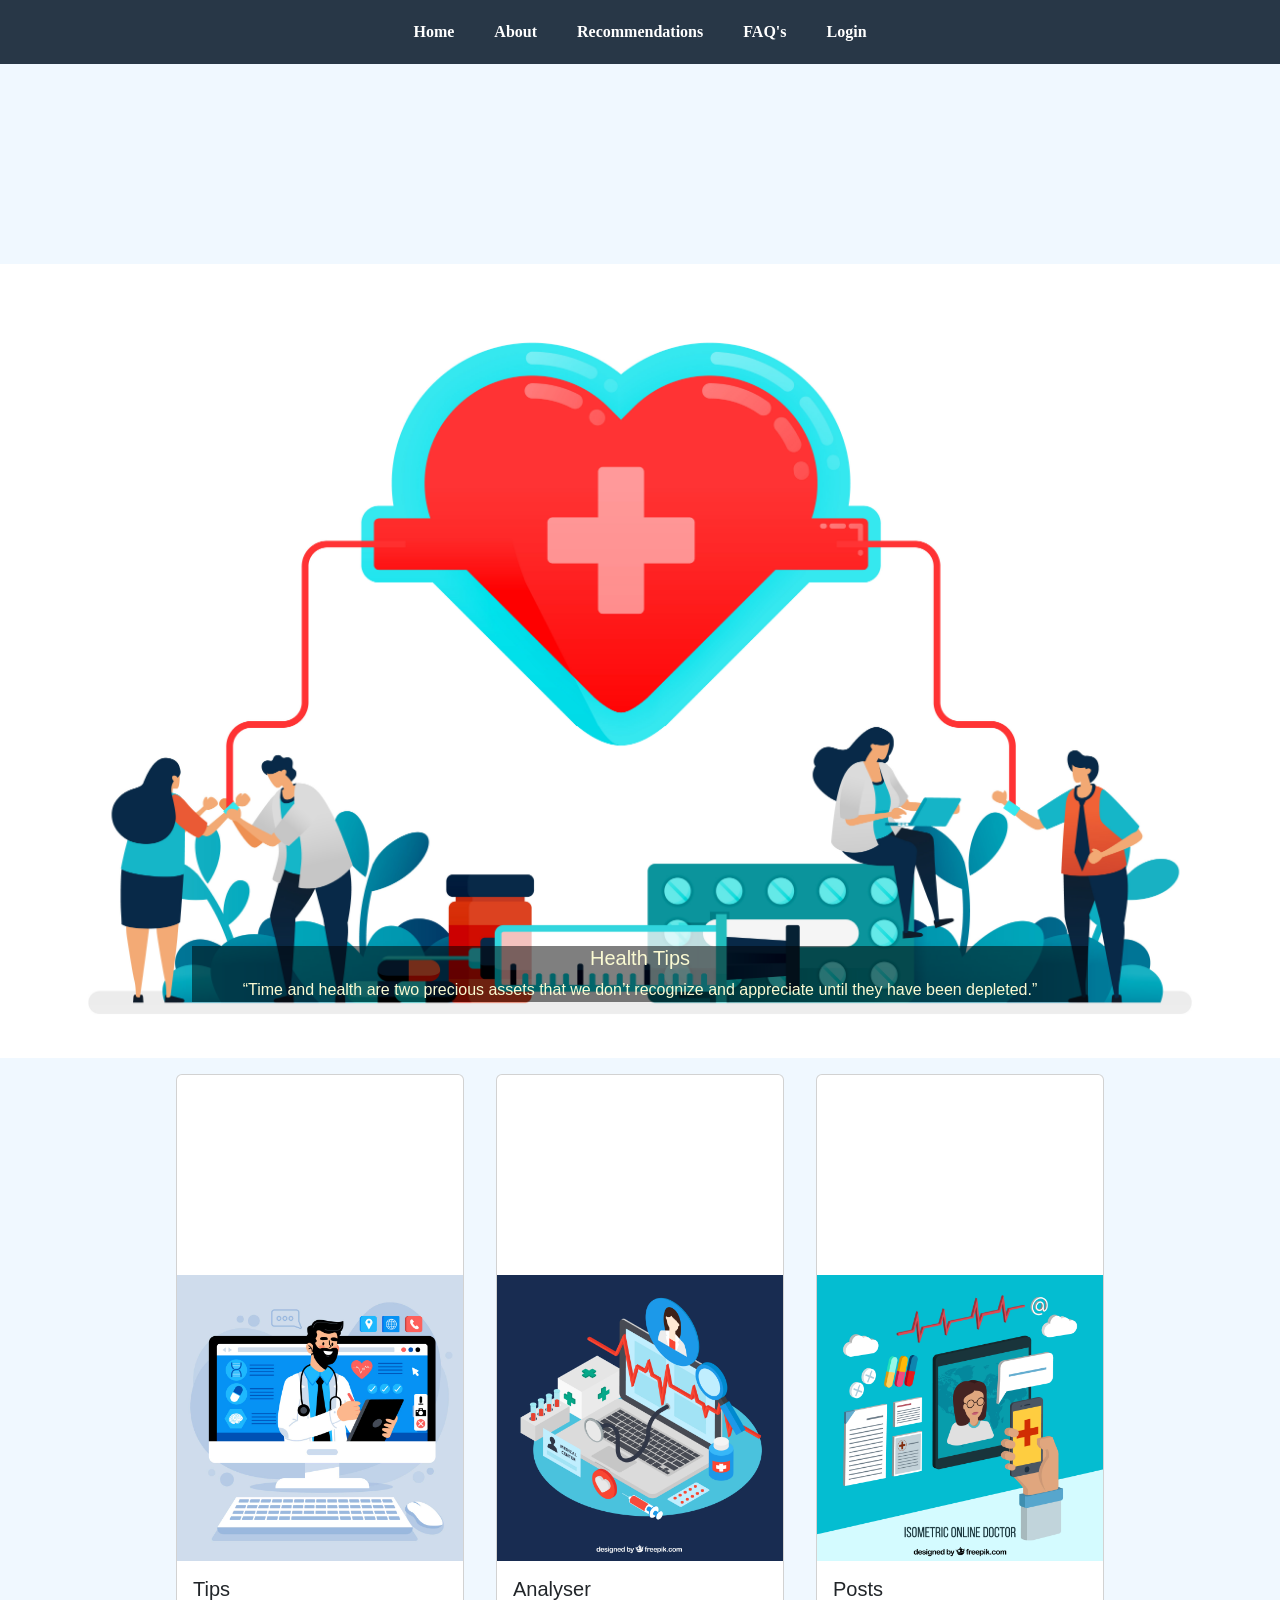
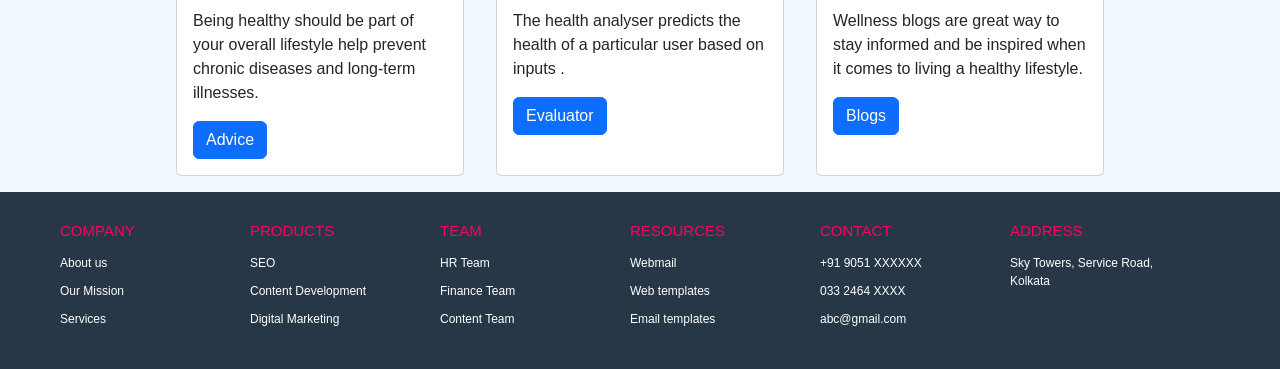
==== templates/index.html @ a65a2ace "post1" ====
<!DOCTYPE html>
<html lang="en">
<head>
    <meta charset="UTF-8">
    <meta http-equiv="X-UA-Compatible" content="IE=edge">
    <meta name="viewport" content="width=device-width, initial-scale=1.0">
    <title>HCSS</title>
    <script src="https://cdn.jsdelivr.net/npm/bootstrap@5.0.2/dist/js/bootstrap.bundle.min.js" integrity="sha384-MrcW6ZMFYlzcLA8Nl+NtUVF0sA7MsXsP1UyJoMp4YLEuNSfAP+JcXn/tWtIaxVXM" crossorigin="anonymous"></script>
    <link href="https://cdn.jsdelivr.net/npm/bootstrap@5.0.2/dist/css/bootstrap.min.css" rel="stylesheet" integrity="sha384-EVSTQN3/azprG1Anm3QDgpJLIm9Nao0Yz1ztcQTwFspd3yD65VohhpuuCOmLASjC" crossorigin="anonymous">
    <link rel="stylesheet" href="../static/css/style.css">
</head>
<body>
  
  <!-- As a link -->
  <ul class="nav justify-content-center">
    <li class="nav-item">
      <a class="nav-link active" aria-current="page" href="/">Home</a>
    </li>
    <li class="nav-item">
      <a class="nav-link" href="/about">About</a>
    </li>
    <li class="nav-item">
      <a class="nav-link" href="/recommendations">Recommendations</a>
    </li>
    <li class="nav-item">
      <a class="nav-link" href="/faqs">FAQ's</a>
    </li>
    <li class="nav-item">
      <a class="nav-link" href="/login">Login</a>
    </li>
  </ul>
  
    <!-- As a link -->
<!--<nav class="navbar navbar-light bg-light">
    <div class="container-fluid">
      <a class="navbar-brand" href="#">Home</a>
      <a class="navbar-brand" href="#">About</a>
      <a class="navbar-brand" href="#">Posts</a>
      <a class="navbar-brand" href="#">Recommendations</a>
      <a class="navbar-brand" href="#">FAQ's</a>
    </div>
  </nav>-->

  <!--<nav class="navbar navbar-expand-lg navbar-dark bg-dark">
    <div class="container-fluid">
      <a class="navbar-brand" href="#">Home</a>
      <button class="navbar-toggler" type="button" data-bs-toggle="collapse" data-bs-target="#navbarNavDarkDropdown" aria-controls="navbarNavDarkDropdown" aria-expanded="false" aria-label="Toggle navigation">
        <span class="navbar-toggler-icon"></span>
      </button>
      <div class="collapse navbar-collapse" id="navbarNavDarkDropdown">
        <ul class="navbar-nav">
          <li class="nav-item dropdown">
            <button class="btn btn-dark dropdown-toggle" data-bs-toggle="dropdown" aria-expanded="false">
              Dropdown
            </button>
            <ul class="dropdown-menu dropdown-menu-dark">
              <li><a class="dropdown-item" href="/about">About</a></li>
              <li><a class="dropdown-item" href="/recommendations">Recommendations</a></li>
              <li><a class="dropdown-item" href="/faqs">FAQ's</a></li>
            </ul>
        </ul>
      </div>
      <a class="navbar-brand" href="/login">Login</a>
      <a class="navbar-brand" href="login.html">Sign Up</a> 
    </div>
  </nav>-->
  
  <!-- As a heading
  <nav class="navbar navbar-light bg-light">
    <div class="container-fluid">
      <span class="navbar-brand mb-0 h1">Navbar</span>
    </div>
  </nav> -->



  <div id="carouselExampleCaptions" class="carousel slide" data-bs-ride="carousel">
    <div class="carousel-indicators">
      <button type="button" data-bs-target="#carouselExampleCaptions" data-bs-slide-to="0" class="active" aria-current="true" aria-label="Slide 1"></button>
      <button type="button" data-bs-target="#carouselExampleCaptions" data-bs-slide-to="1" aria-label="Slide 2"></button>
      <button type="button" data-bs-target="#carouselExampleCaptions" data-bs-slide-to="2" aria-label="Slide 3"></button>
    </div>
    <div class="carousel-inner">
      <div class="carousel-item active">
        <img src="../static/Project_69-01.jpg" class="d-block w-100 h-100" alt="...">
        <div class="carousel-caption d-none d-md-block">
            <div class="p-text"><h5>Health Tips</h5>
                <p>“Time and health are two precious assets that we don’t recognize and appreciate until they have been depleted.” </p>
            </div>
        </div>
      </div>
      <div class="carousel-item">
        <img src="../static/Project_155-12.jpg" class="d-block w-100 h-100" alt="...">
        <div class="carousel-caption d-none d-md-block">
            <div class="p-text"><h5>Health Blogs</h5>
                <p>“A healthy outside starts from the inside.”</p>
            </div>
        </div>
      </div>
      <div class="carousel-item">
        <img src="../static/Project_155-07.jpg" class="d-block w-100 h-100" alt="...">
        <div class="carousel-caption d-none d-md-block">
            <div class="p-text"><h5>Health Maintenance</h5>
            <p>“The human body is the best picture of the human soul.”</p>
        </div>
        </div>
      </div>
    </div>
    <button class="carousel-control-prev" type="button" data-bs-target="#carouselExampleCaptions" data-bs-slide="prev">
      <span class="carousel-control-prev-icon" aria-hidden="true"></span>
      <span class="visually-hidden">Previous</span>
    </button>
    <button class="carousel-control-next" type="button" data-bs-target="#carouselExampleCaptions" data-bs-slide="next">
      <span class="carousel-control-next-icon" aria-hidden="true"></span>
      <span class="visually-hidden">Next</span>
    </button>
  </div>


  <div class="cards">
    <div class="card" style="width: 18rem;">
        <img src="../static/project1.jpg" class="card-img-top" alt="...">
        <div class="card-body">
          <h5 class="card-title">Tips</h5>
          <p class="card-text">Being healthy should be part of your overall lifestyle help prevent chronic diseases and long-term illnesses.   </p>
          <a href="/tips" class="btn btn-primary">Advice</a>
        </div>
      </div>
    <div class="card" style="width: 18rem; " >
        <img src="../static/project2.jpg" class="card-img-top" alt="..." >
        <div class="card-body">
          <h5 class="card-title">Analyser</h5>
          <p class="card-text">The health analyser predicts the health of a 
            particular user based on inputs .</p>
          <a href="/forms" class="btn btn-primary">Evaluator</a>
        </div>
      </div>
    <div class="card" style="width: 18rem;">
        <img src="../static/project3.jpg" class="card-img-top" alt="...">
        <div class="card-body">
          <h5 class="card-title">Posts</h5>
          <p class="card-text">Wellness blogs are great way to stay informed and be inspired when it comes to living a healthy lifestyle.</p>
          <a href="/posts" class="btn btn-primary">Blogs</a>
        </div>
      </div>
  </div>

  
  <footer>
    <div class="footer">
      <div class="contain">
      <div class="col">
        <h2>Company</h2>
        <ul>
          <li>About us</li>
          <li> Our Mission</li>
          <li>Services</li>
        </ul>
      </div>
      <div class="col">
        <h2>Products</h2>
        <ul>
          <li>SEO</li>
          <li>Content Development</li>
          <li>Digital Marketing</li>
        </ul>
      </div>
      <div class="col">
        <h2>Team</h2>
        <ul>
          <li>HR Team</li>
          <li>Finance Team</li>
          <li>Content Team</li>
        </ul>
      </div>
      <div class="col">
        <h2>Resources</h2>
        <ul>
          <li>Webmail</li>
          <li>Web templates</li>
          <li>Email templates</li>
        </ul>
      </div>
      <div class="col">
        <h2>Contact</h2>
        <ul>
          <li>+91 9051 XXXXXX</li>
          <li>033 2464 XXXX</li>
          <li>abc@gmail.com</li>
        </ul>
      </div>
      <div class="col address">
        <h2>Address </h2>
        <ul>
          <li>Sky Towers, Service Road, Kolkata</li>
      </ul>
      </div>
    <div class="clearfix"></div>
    </div>
    </div>
    </footer>
  

</body>
</html>
---- static/css/style.css ----
.nav{
	background-color: #283747;
}
.nav justify-content-center{
	justify-content: center;


}
.nav-link{
	color: white;
	justify-content: center;
	font-weight: 700;
	font-family: Georgia, serif;
	padding: 20px;
}



.cards{
    display: flex;
    justify-content: center;
    
}


.card{
    margin: 1rem;

}

.p-text{
    background-color: rgba(0, 0, 0, 0.5);
}

.form-inp{
    justify-content: center;
    margin: 2rem;
}
body{
    background-color:#F5FCFF;
}
.p-text{
    color: 		#FAFAD2;
}

.form-label{
	font-size: 20px;
	font-weight: 700;
}

#login-form
{
	display:none;
}
.form-box
{
	width: 380px;
	height: 480px;
	position: relative;
	margin:2% auto;
	background: rgba(0,0,0,0.3);
	padding: 10px;
	overflow: hidden;
}
.button-box
{
	width:230px;
	margin:35px auto;
	position:relative;
	box-shadow:0 0 20px 9px #ff61241f;
	border-radius: 30px;
}

.toggle-btn
{
	padding:10px 30px;
	cursor:pointer;
	background:transparent;
	border:0;
	outline: none;
	position: relative;
}
#btn
{
	top: 0;
	left: 0;
	position: absolute;
	width: 110px;
	height: 100%;
	background: #F3C693;
	border-radius: 30px;
	transition: .5s;
}
.lpage{
  color: #000;
  text-align: center;
  
  
 
}
.rpage{
  color: #000;
  text-align: center;
}
.logdet{
  align-items:center ;
}
/*login page*/


.reg
{
  font-family: 'Trebuchet MS', 'Lucida Sans Unicode', 'Lucida Grande', 'Lucida Sans', Arial, sans-serif;
  text-align: center;
}

.logh{
  font-family: 'Lucida Sans', 'Lucida Sans Regular', 'Lucida Grande', 'Lucida Sans Unicode', Geneva, Verdana, sans-serif;
  text-align: center;
  

}
.input-group-login
{
	top:150px;
	position: absolute;
	width: 280px;
	transition: .5s;
}
.input-group-register
{
	top:120px;
	position: absolute;
	width: 280px;
	transition: .5s;
}
.input-field
{
	width:100%;
	padding:10px 0;
	margin:5px 0;
	border-left: 0;
	border-top: 0;
	border-right: 0;
	border-bottom: 1px solid #999;
	outline:none;
	background: transparent;
}
.submit-btn
{
	width: 85%;
	padding: 10px 30px;
	cursor:pointer;
	display: block;
	margin:auto;
	background: #F3C693;
	border: 0;
	outline: none;
	border-radius: 30px;
}

span
{
	margin:30px 20px 30px 0;
	color: #777;
	font-size: 12px;
	

}
#login
{
	left: 50px;
}
#login input
{
	color: white;
	font-size: 15;
}
#register
{
	left:450px;
}
#register input
{
	color:white;
	font-size: 15;
}

body {
	/*background-image: url(https://media.istockphoto.com/photos/healthcare-business-concept-medical-examination-and-growth-graph-data-picture-id1274428125?b=1&k=20&m=1274428125&s=612x612&w=0&h=taMkWIr1WNlJIUzlphGaWVvK2QFXH1dqEJ6pANj44UY=);
	background-repeat: no-repeat;
	background-size: cover;*/
	background-color: aliceblue;
	font-family: Arial, Helvetica, sans-serif;
	margin: 0;

  }
  
  .box{
	
	margin: auto;
	width: 50%;
	border: 3px solid #088F8F;
	margin-top: 70px;
	border-radius: 10px;

	}
	
.about-section h1 { 
	padding: 20px;
	text-align: center;
	font-weight: 600;
	color: #0d0e0f;
	text-shadow: -1px -1px 3px #878383, 
    2px 2px 4px #878181;
	font-family: 'Baloo Bhai 2', cursive;
	line-height: 2.1;
	

  } 
  #u{
	padding-top: 10px;;
  }
.about-section p{
	padding:50px;
	font-family: 'Baloo Bhai 2', cursive;
	text-align: justify;
	text-shadow: -1px -1px 3px #7f7474, 
    2px 2px 4px #a4a1a1;
	justify-content: flex-end;
	
}  
  
  
  .title {
	color: grey;
  }
  

  .text-secondary {
    color: #3d5d6f;
  }
  
  .h4,
  h4 {
    font-size: 1.2rem;
  }

  h2 {
    color: #333;
  }
  
  .fa,
  .fas {
    font-family: 'FontAwesome';
    font-weight: 400;
    font-size: 1.2rem;
    font-style: normal;
  }
  
  .right-0 {
    right: 0;
  }
  
  .top-0 {
    top: 0;
  }
  
  .h-100 {
    height: 100%;
  }
  
  a.text-secondary:focus,
  a.text-secondary:hover {
    text-decoration: none;
    color: #22343e;
  }
  
  #accordion .fa-plus {
    transition: -webkit-transform 0.25s ease-in-out;
    transition: transform 0.25s ease-in-out;
    transition: transform 0.25s ease-in-out, -webkit-transform 0.25s ease-in-out;
  }
  
  #accordion a[aria-expanded=true] .fa-plus {
    -webkit-transform: rotate(45deg);
    transform: rotate(45deg);
  }
  .online-about
  {
	background-color:#f8f8f8; ;
	
  }
  .text-center
  {
	text-align: center;
	
  }
  .ex_ab{
	color: #0d0e0f;
	font-weight: bold;
	padding-left: 570px;
	padding-right: 250px;
  }
  .home_measure{
	background-color: rgb(194, 242, 245);
	padding-bottom: 150px;
	padding-left: 250px;
	padding-top:30px;
	/*background-color: #DAE4F0;*/

}

.ab_box{
	background-color:#DAE4F0; 
	box-sizing: border-box;
	width:86%;
	height:70%;
	border:2px solid #696969;
	padding-right: 100px;
	border-radius: 8px;
	padding-top: 30px;
}
.home_measure h2{
	padding-left:100px;
	text-decoration: underline;
  	text-decoration-color: #867977;
}
.measure1{
	text-align: center;
	 font-family: math;	
	 padding-bottom: 30px;
}
.measure2{
	padding-right: 200px;
	text-align: justify;
	padding-left:100px;
	
}


.hrate{
	
	position: relative; 
	top: -180px;
	float: right;
	width: 30%;
	height: 30%;
	margin-top: 0px;
	border-radius: 8px 8px;
	filter:drop-shadow(0 0 5px #000);
	padding-right: 20px;
}
.hrate:hover{
	filter: grayscale(0%);
	filter: gray;
	-webkit-filter: grayscale(0%);
	filter: none;
	transition: 1s ease;
	
}

.measure li{
	display: inline;
	text-align: -webkit-center;	
}

.ab_detail{
	
	padding-left:100px;
	background-color:#DAE4F0; 
	color: #000;
	max-width: 110%;
	padding-bottom: 20px;
	
}

.proc_about{
	font-size: 15px;
	font-weight: bold;
	padding-right: 250px;
}
.about_li li{
	padding-right: 500px;
	font-size: medium;

}
/*posts page*/

 
  /*.tipss h1{
	text-align: center;
	font-size: 1.1em;
	color: #000000;
	font-family: "Robot Slab",serif;
	font-weight: 700;
	line-height: 3.5;
	margin:0 0 1em 0;
	margin-top: 30px;
	margin-right: 30px;
	margin-bottom: 1em;
	margin-left: 30px;
	box-shadow: 5px 5px 20px #FAFAD2;
	background-color: #95B9C7;
	border-radius: 20px;
  }*/
  .nut{
    background-color:#C7F6F5;
  }
  .nutimage{
  height: 50%;
  width: 50%;
  padding-left: 50px;
  filter: brightness(50%);
  
  
  }
  .text-block {
    position:absolute;
    bottom: 80%;
    right: 38%;
    background-color: #282C35;
    color: white;
    padding-left: 40px;
    padding-right: 40px;
    padding-top: 20px;
    padding-bottom: 20px;
    align-items:center ;
    border-radius: 20px;
  }
  .eat{
    font-family: 'Times New Roman', Times, serif;
    padding-left: 100px;
    padding-right: 100px;
    font-size: 20px;
   padding-top: 10%;
    float: right;


  }
  .eater{
    font-family: 'Times New Roman', Times, serif;
    font-size: 20px;
    padding-left: 50px;
    padding-right: 50px;
    padding-top: 50px;
  }
  .inc{
    font-family: 'Times New Roman', Times, serif;
    font-size: 20px;
    padding-left: 90px;
    padding-right: 50px;
    padding-top: 50px;
    padding-bottom: 100px;
  }
  .adjust{
    display: flex;
    align-items: center;
    justify-content: center
  }
  .nuet{
    font-size: 30px;
  }
  .diet{
    text-align: center;
  }
  *{
	margin:0px;
	padding:0px;
	font-family: 'Segoe UI', Tahoma, Geneva, Verdana, sans-serif;
	box-sizing: border-box;
  }
  a{
	text-decoration: none;
  }
  ul{
	list-style: none;
  }
  #blog{
	margin: 0px;
	padding: 0px;
	font-family: 'Segoe UI', Tahoma, Geneva, Verdana, sans-serif;
	display: flex;
	justify-content: center;
	align-items: center;
	flex-direction: column;
	padding: 40px;
	border-bottom: 1px solid rgba(0, 0, 0, 0.05);
  }
  .blog-heading{
	display: flex;
	justify-content: center;
	align-items: center;
	flex-direction: column;
  }
  
  .blog-heading h3{
	font-size: 2.4rem;
	color: #2b2b2b;
	font-weight: 600;
  }
  .blog-container{
	display: flex;
	justify-content: center;
	align-items: center;
	margin: 20px 0px;
	flex-wrap:wrap;

  }
  .blog-box{
	width:350px;
	background-color: #ffffff;
	border:1px solid #ececec;
	margin:20px;
	border-radius: 10px;
	
  }
  
  .blog-img{
	width:100%;
	height:auto;
  }
  .blog-img img{
	width:100%;
	height:100%;
	object-fit: cover;
	object-position: center;
  }
  .blog-text{
	padding: 30px;
	display:flex;
	flex-direction: column;
  }
  .blog-text span{
	color: #f33c3c;
	font-size: 0.9rem;
  }
  .blog-text .blog-title{
	font-size: 1.3rem;
	font-weight: 500;
	color: #272727;
  }
  .blog-text .blog-title:hover{
	color: #f33c3c;
	transition: all ease 0.3s;
  }
  .blog-text p{
	color: #9b9b9b;
	font-size: 0.9rem;
	display: -webkit-box;
	-webkit-line-clamp: 3;
	-webkit-box-orient: vertical;
	overflow:hidden;
	text-overflow:ellipsis;
	margin: 20px 0px;
  }
  .blog-text a {
	color: #2b2b2b;
  }
  .blog-text a:hover{
	color: #f33c3c;
	transition: all ease 0.3s;
  }
  @media(max-width:1250px){
	.blog-box{
		width:300px;
	}
  }
  @media(max-width:1100px){
	.blog-box{
		width: 70%;
	}
  }
  @media(max-width:550px){
	.blog-box{
		margin: 20px 10px;
		width:100%;
	}
	#blog{
		padding: 20px;
	}
  }

  .footer {
	width: 100%;
	background-color:#283747 ;
  }
  .footer .col {
	width: 190px;
	height: auto;
	float: left;
	box-sizing: border-box;
	padding: 20px;
  }
  .footer .col h2 {
	margin: 0;
	padding: 0;
	font-size: 15px;
	line-height: 17px;
	padding: 10px 0;
	color: #FF0063;
	text-transform: uppercase;
  }
  .footer .col ul {
	list-style-type: none;
	padding: 0;
  }
  .footer .col ul li {
	color: white;
	font-size: 12px;
	padding: 5px 0px;
  }
  .address ul li {
	display: inline-block;
	padding-right: 5px !important;
  }
  
  .footer .col ul li:hover {
	cursor: pointer;
	color: lightgray;
	font-weight: bold;
  }

  .res{
	text-align: center;
  }
  .clearfix {
	clear: both;
  }
  @media only screen and (min-width: 1280px) {
	.contain {
	  width: 1200px;
	  margin: 0 auto;
	}
  }
  @media only screen and (max-width: 1139px) {
	.contain .address {
	  width: 1000px;
	  display: block;
	}
	.address h2 {
	  margin: 0px;
	}
  }
  @media only screen and (max-width: 950px) {
	.footer .col {
	  width: 33%;
	}
	.footer .col h2 {
	  font-size: 14px;
	}
	.footer .col ul li {
	  font-size: 13px;
	}
  }
  @media only screen and (max-width: 500px) {
	  .footer .col {
		width: 50%;
	  }
	  .footer .col h2 {
		font-size: 14px;
	  }
	  .footer .col ul li {
		font-size: 13px;
	  }
  }
  @media only screen and (max-width: 340px) {
	.footer .col {
	  width: 100%;
	}
  }
  /*---------media Queries--------*/
  /*---------desktop nad laptops---*/
  /*---------tablets annd ipads----*/
  /*---------mobile phones---------*/
@media (max-width: 768px){
	.nav{
		display: flex;
	}
	.carouselExampleCaptions{
		display: flex;
	}
	.cards{
		display: flex;
	}
	.footer{
		
		display: flex;
	}
}
/*tipss */
.tipss {
	box-sizing: border-box;
	background-color:aliceblue;
	
}
.tipss h1{
	color: #0f0f0f;
	text-align: center;
	padding-top: 50px;
   }
.tipss span{
	 font-size: 25px;
	 font-family: Arial, Helvetica, sans-serif;
	 color: black;
	 
   }

.tipss body {
	font-family: "Open Sans", sans-serif;
	margin: 0;
	padding: 1rem;
	background-color: aliceblue;
}

.tipss wrapper {
	max-width: 600px;
	margin: 0 auto;
}

.tipss ol {
	list-style: none;
	padding-top:50px;
	padding-left: 350px;
	padding-right: 350px;
	padding-bottom: 100px;
	
}

.tips li + li {
	margin-top: 1rem;
	
}

.tipss li {
	display: flex;
	align-items: center;
	gap: 1rem;
	background: #FDFDF6;
	padding: 1.5rem;
	border-radius: 1rem;
	width: calc(100% - 2rem);
	box-shadow: 0.25rem 0.25rem 0.75rem rgb(0 0 0 / 0.1);
	
}

.tipss li::before {
	counter-increment: list-item;
	content: counter(list-item);
	font-size: 2rem;
	font-weight: 400;
	width: 1em;
	height: 1em;
	background: black;
	flex: 0 0 auto;
	border-radius: 50%;
	color: white;
	display: flex;
	justify-content: center;
	align-items: center;

	
}

.tipss li:nth-child(even) {
	flex-direction: row-reverse;
	background: lavender;
	margin-right: -2rem;
	margin-left: 2rem;
	
	
}
/*About section*/

.container {
	display: grid;
	align-items: center; 
	grid-template-columns: 1fr 1fr 1fr;
	column-gap: 5px;
   }
   
img {
	 max-width: 150%;
	 max-height:150%;
	 padding-top: 200px;
	 
   }
   
.text h1 {
	 font-size: 30px;
	 text-align: center;
	 padding-top: 170px;
	 padding-bottom: 20px;
	 font-weight: bold;
	 font-family: 'Times New Roman', serif;
   }
.text p{
	
	text-align: justify;
	padding-left: 100px;
	font-weight: 900;
	font-family: comic sans-serif;
	
   }
   .text{
	display: grid;
	padding-left: 100px;
	width: 800px;
   }

   /*faq's */
   .faq_page{
	background-color: rgb(194, 242, 245);
   }
   .faq_page h1{
	text-align: center;
	padding-bottom: 50px;
	padding-top: 50px;
	
  }
  
  
  details{
	background-color: #3797A4;
	color: #fff;
	font-size: 1.5rem;
	width: 1300px;
	padding-left: 30px;
	
  }
  
  summary {
	padding: .5em 1.3rem;
	list-style: none;
	display: flex;
	justify-content: space-between;  
	transition: height 1s ease;
	
  }
  
  summary::-webkit-details-marker {
	display: none;
  }
  
  summary:after{
	content: "\002B";
  }
  
  details[open] summary {
	  border-bottom: 1px solid #aaa;
	  margin-bottom: .5em;
  }
  
  details[open] summary:after{
	content: "\00D7";
  }
  
  details[open] div{
	padding: .5em 1em;
  }
  /*Forms page*/
  .hide {
	display: none;
  }
	  
  .myDIV:hover + .hide {
	display: block;
	color: rgb(23, 23, 92);
  }
  /*Recommendation page*/
  .rec_main{
	background-color:  rgb(194, 242, 245);
  }
 
 .diseases h1{
text-align: center;
 }
input[type='checkbox'] {
 display: none; 
} 
.wrap-collabsible { 
margin: 1.2rem 32rem; 
width: 500px;

}
.lbl-toggle {
display: block;
font-weight: bold;
font-family: monospace; 
font-size: 1.2rem;
text-transform: uppercase;
text-align: center; 
padding: 1rem; 
color: #DDD; 
background: #0069ff; 
cursor: pointer; 
border-radius: 7px; 
transition: all 0.25s ease-out; 
}
.lbl-toggle:hover {
color: #FFF; 
} 
.lbl-toggle::before {
content: ' ';
display: inline-block; 
border-top: 5px solid transparent; 
border-bottom: 5px solid transparent; 
border-left: 5px solid currentColor; 
vertical-align: middle; 
margin-right: .7rem; 
transform: translateY(-2px); 
transition: transform .2s ease-out; 
} 
.toggle:checked+.lbl-toggle::before { 
transform: rotate(90deg) translateX(-3px); 
} 
.collapsible-content {
max-height: 0px; 
overflow: hidden; 
transition: max-height .25s ease-in-out; 

} 
.toggle:checked + .lbl-toggle + .collapsible-content {
max-height: 390px; 
} 
.toggle:checked+.lbl-toggle { 
border-bottom-right-radius: 0;
border-bottom-left-radius: 0; 
} 
.collapsible-content .content-inner { 
background: rgba(0, 105, 255, .2); 
border-bottom: 1px solid rgba(0, 105, 255, .45); 
border-bottom-left-radius: 7px; 
border-bottom-right-radius: 7px; 
padding: .5rem 1rem ;

}

input[type='checkbox'] {
	display: none; 
   } 
   .wrap-collabsible1 { 
   margin: 1.2rem 32rem; 
   width: 500px;
   
   }
   .lbl-toggle1{
   display: block;
   font-weight: bold;
   font-family: monospace; 
   font-size: 1.2rem;
   text-transform: uppercase;
   text-align: center; 
   padding: 1rem; 
   color: #DDD; 
   background: #0069ff; 
   cursor: pointer; 
   border-radius: 7px; 
   transition: all 0.25s ease-out; 
   }
   .lbl-toggle1:hover {
   color: #FFF; 
   } 
   .lbl-toggle1::before {
   content: ' ';
   display: inline-block; 
   border-top: 5px solid transparent; 
   border-bottom: 5px solid transparent; 
   border-left: 5px solid currentColor; 
   vertical-align: middle; 
   margin-right: .7rem; 
   transform: translateY(-2px); 
   transition: transform .2s ease-out; 
   } 
   .toggle1:checked+.lbl-toggle1::before { 
   transform: rotate(90deg) translateX(-3px); 
   } 
   .collapsible-content1 {
   max-height: 0px; 
   overflow: hidden; 
   transition: max-height .25s ease-in-out; 
   
   } 
   .toggle1:checked + .lbl-toggle1 + .collapsible-content1 {
   max-height: 500px; 
   } 
   .toggle1:checked+.lbl-toggle1 { 
   border-bottom-right-radius: 0;
   border-bottom-left-radius: 0; 
   } 
   .collapsible-content1 .content-inner1 { 
   background: rgba(0, 105, 255, .2); 
   border-bottom: 1px solid rgba(0, 105, 255, .45); 
   border-bottom-left-radius: 7px; 
   border-bottom-right-radius: 7px; 
   padding: .5rem 1rem ;
   
   }
   input[type='checkbox'] {
	display: none; 
   } 
   .wrap-collabsible2 { 
   margin: 1.2rem 32rem; 
   width: 500px;
   
   }
   .lbl-toggle2{
   display: block;
   font-weight: bold;
   font-family: monospace; 
   font-size: 1.2rem;
   text-transform: uppercase;
   text-align: center; 
   padding: 1rem; 
   color: #DDD; 
   background: #0069ff; 
   cursor: pointer; 
   border-radius: 7px; 
   transition: all 0.25s ease-out; 
   }
   .lbl-toggle2:hover {
   color: #FFF; 
   } 
   .lbl-toggle2::before {
   content: ' ';
   display: inline-block; 
   border-top: 5px solid transparent; 
   border-bottom: 5px solid transparent; 
   border-left: 5px solid currentColor; 
   vertical-align: middle; 
   margin-right: .7rem; 
   transform: translateY(-2px); 
   transition: transform .2s ease-out; 
   } 
   .toggle2:checked+.lbl-toggle2::before { 
   transform: rotate(90deg) translateX(-3px); 
   } 
   .collapsible-content2 {
   max-height: 0px; 
   overflow: hidden; 
   transition: max-height .25s ease-in-out; 
   
   } 
   .toggle2:checked + .lbl-toggle2 + .collapsible-content2 {
   max-height: 500px; 
   } 
   .toggle2:checked+.lbl-toggle2 { 
   border-bottom-right-radius: 0;
   border-bottom-left-radius: 0; 
   } 
   .collapsible-content2 .content-inner2 { 
   background: rgba(0, 105, 255, .2); 
   border-bottom: 1px solid rgba(0, 105, 255, .45); 
   border-bottom-left-radius: 7px; 
   border-bottom-right-radius: 7px; 
   padding: .5rem 1rem ;
   
   }
   input[type='checkbox'] {
	display: none; 
   } 
   .wrap-collabsible3 { 
   margin: 1.2rem 32rem; 
   width: 500px;
   
   }
   .lbl-toggle3{
   display: block;
   font-weight: bold;
   font-family: monospace; 
   font-size: 1.2rem;
   text-transform: uppercase;
   text-align: center; 
   padding: 1rem; 
   color: #DDD; 
   background: #0069ff; 
   cursor: pointer; 
   border-radius: 7px; 
   transition: all 0.25s ease-out; 
   }
   .lbl-toggle3:hover {
   color: #FFF; 
   } 
   .lbl-toggle3::before {
   content: ' ';
   display: inline-block; 
   border-top: 5px solid transparent; 
   border-bottom: 5px solid transparent; 
   border-left: 5px solid currentColor; 
   vertical-align: middle; 
   margin-right: .7rem; 
   transform: translateY(-2px); 
   transition: transform .2s ease-out; 
   } 
   .toggle3:checked+.lbl-toggle3::before { 
   transform: rotate(90deg) translateX(-3px); 
   } 
   .collapsible-content3 {
   max-height: 0px; 
   overflow: hidden; 
   transition: max-height .25s ease-in-out; 
   
   } 
   .toggle3:checked + .lbl-toggle3 + .collapsible-content3 {
   max-height: 500px; 
   } 
   .toggle3:checked+.lbl-toggle3 { 
   border-bottom-right-radius: 0;
   border-bottom-left-radius: 0; 
   } 
   .collapsible-content3 .content-inner3 { 
   background: rgba(0, 105, 255, .2); 
   border-bottom: 1px solid rgba(0, 105, 255, .45); 
   border-bottom-left-radius: 7px; 
   border-bottom-right-radius: 7px; 
   padding: .5rem 1rem ;
   
   }
   input[type='checkbox'] {
	display: none; 
   } 
   .wrap-collabsible4 { 
   margin: 1.2rem 32rem; 
   width: 500px;
   
   }
   .lbl-toggle4{
   display: block;
   font-weight: bold;
   font-family: monospace; 
   font-size: 1.2rem;
   text-transform: uppercase;
   text-align: center; 
   padding: 1rem; 
   color: #DDD; 
   background: #0069ff; 
   cursor: pointer; 
   border-radius: 7px; 
   transition: all 0.25s ease-out; 
   }
   .lbl-toggle4:hover {
   color: #FFF; 
   } 
   .lbl-toggle4::before {
   content: ' ';
   display: inline-block; 
   border-top: 5px solid transparent; 
   border-bottom: 5px solid transparent; 
   border-left: 5px solid currentColor; 
   vertical-align: middle; 
   margin-right: .7rem; 
   transform: translateY(-2px); 
   transition: transform .2s ease-out; 
   } 
   .toggle4:checked+.lbl-toggle4::before { 
   transform: rotate(90deg) translateX(-3px); 
   } 
   .collapsible-content4 {
   max-height: 0px; 
   overflow: hidden; 
   transition: max-height .25s ease-in-out; 
   
   } 
   .toggle4:checked + .lbl-toggle4 + .collapsible-content4 {
   max-height: 500px; 
   } 
   .toggle4:checked+.lbl-toggle4 { 
   border-bottom-right-radius: 0;
   border-bottom-left-radius: 0; 
   } 
   .collapsible-content4 .content-inner4 { 
   background: rgba(0, 105, 255, .2); 
   border-bottom: 1px solid rgba(0, 105, 255, .45); 
   border-bottom-left-radius: 7px; 
   border-bottom-right-radius: 7px; 
   padding: .5rem 1rem ;
   
   }
   input[type='checkbox'] {
	display: none; 
   } 
   .wrap-collabsible5 { 
   margin: 1.2rem 32rem; 
   width: 500px;
   
   }
   .lbl-toggle5{
   display: block;
   font-weight: bold;
   font-family: monospace; 
   font-size: 1.2rem;
   text-transform: uppercase;
   text-align: center; 
   padding: 1rem; 
   color: #DDD; 
   background: #0069ff; 
   cursor: pointer; 
   border-radius: 7px; 
   transition: all 0.25s ease-out; 
   }
   .lbl-toggle5:hover {
   color: #FFF; 
   } 
   .lbl-toggle5::before {
   content: ' ';
   display: inline-block; 
   border-top: 5px solid transparent; 
   border-bottom: 5px solid transparent; 
   border-left: 5px solid currentColor; 
   vertical-align: middle; 
   margin-right: .7rem; 
   transform: translateY(-2px); 
   transition: transform .2s ease-out; 
   } 
   .toggle5:checked+.lbl-toggle5::before { 
   transform: rotate(90deg) translateX(-3px); 
   } 
   .collapsible-content5 {
   max-height: 0px; 
   overflow: hidden; 
   transition: max-height .25s ease-in-out; 
   
   } 
   .toggle5:checked + .lbl-toggle5 + .collapsible-content5 {
   max-height: 550px; 
   } 
   .toggle5:checked+.lbl-toggle5 { 
   border-bottom-right-radius: 0;
   border-bottom-left-radius: 0; 
   } 
   .collapsible-content5 .content-inner5 { 
   background: rgba(0, 105, 255, .2); 
   border-bottom: 1px solid rgba(0, 105, 255, .45); 
   border-bottom-left-radius: 7px; 
   border-bottom-right-radius: 7px; 
   padding: .5rem 1rem ;
   
   }
   input[type='checkbox'] {
	display: none; 
   } 
   .wrap-collabsible6 { 
   margin: 1.2rem 32rem; 
   width: 500px;
   
   }
   .lbl-toggle6{
   display: block;
   font-weight: bold;
   font-family: monospace; 
   font-size: 1.2rem;
   text-transform: uppercase;
   text-align: center; 
   padding: 1rem; 
   color: #DDD; 
   background: #0069ff; 
   cursor: pointer; 
   border-radius: 7px; 
   transition: all 0.25s ease-out; 
   }
   .lbl-toggle6:hover {
   color: #FFF; 
   } 
   .lbl-toggle6::before {
   content: ' ';
   display: inline-block; 
   border-top: 5px solid transparent; 
   border-bottom: 5px solid transparent; 
   border-left: 5px solid currentColor; 
   vertical-align: middle; 
   margin-right: .7rem; 
   transform: translateY(-2px); 
   transition: transform .2s ease-out; 
   } 
   .toggle6:checked+.lbl-toggle6::before { 
   transform: rotate(90deg) translateX(-3px); 
   } 
   .collapsible-content6 {
   max-height: 0px; 
   overflow: hidden; 
   transition: max-height .25s ease-in-out; 
   
   } 
   .toggle6:checked + .lbl-toggle6 + .collapsible-content6 {
   max-height: 570px; 
   } 
   .toggle6:checked+.lbl-toggle6 { 
   border-bottom-right-radius: 0;
   border-bottom-left-radius: 0; 
   } 
   .collapsible-content6 .content-inner6 { 
   background: rgba(0, 105, 255, .2); 
   border-bottom: 1px solid rgba(0, 105, 255, .45); 
   border-bottom-left-radius: 7px; 
   border-bottom-right-radius: 7px; 
   padding: .5rem 1rem ;
   
   }
   input[type='checkbox'] {
	display: none; 
   } 
   .wrap-collabsible7 { 
   margin: 1.2rem 32rem; 
   width: 500px;
   
   }
   .lbl-toggle7{
   display: block;
   font-weight: bold;
   font-family: monospace; 
   font-size: 1.2rem;
   text-transform: uppercase;
   text-align: center; 
   padding: 1rem; 
   color: #DDD; 
   background: #0069ff; 
   cursor: pointer; 
   border-radius: 7px; 
   transition: all 0.25s ease-out; 
   }
   .lbl-toggle7:hover {
   color: #FFF; 
   } 
   .lbl-toggle7::before {
   content: ' ';
   display: inline-block; 
   border-top: 5px solid transparent; 
   border-bottom: 5px solid transparent; 
   border-left: 5px solid currentColor; 
   vertical-align: middle; 
   margin-right: .7rem; 
   transform: translateY(-2px); 
   transition: transform .2s ease-out; 
   } 
   .toggle7:checked+.lbl-toggle7::before { 
   transform: rotate(90deg) translateX(-3px); 
   } 
   .collapsible-content7 {
   max-height: 0px; 
   overflow: hidden; 
   transition: max-height .25s ease-in-out; 
   
   } 
   .toggle7:checked + .lbl-toggle7 + .collapsible-content7 {
   max-height: 590px; 
   } 
   .toggle7:checked+.lbl-toggle7 { 
   border-bottom-right-radius: 0;
   border-bottom-left-radius: 0; 
   } 
   .collapsible-content7 .content-inner7 { 
   background: rgba(0, 105, 255, .2); 
   border-bottom: 1px solid rgba(0, 105, 255, .45); 
   border-bottom-left-radius: 7px; 
   border-bottom-right-radius: 7px; 
   padding: .5rem 1rem ;
   
   }
   input[type='checkbox'] {
	display: none; 
   } 
   .wrap-collabsible8 { 
   margin: 1.2rem 32rem; 
   width: 500px;
   
   }
   .lbl-toggle8{
   display: block;
   font-weight: bold;
   font-family: monospace; 
   font-size: 1.2rem;
   text-transform: uppercase;
   text-align: center; 
   padding: 1rem; 
   color: #DDD; 
   background: #0069ff; 
   cursor: pointer; 
   border-radius: 7px; 
   transition: all 0.25s ease-out; 
   }
   .lbl-toggle8:hover {
   color: #FFF; 
   } 
   .lbl-toggle8::before {
   content: ' ';
   display: inline-block; 
   border-top: 5px solid transparent; 
   border-bottom: 5px solid transparent; 
   border-left: 5px solid currentColor; 
   vertical-align: middle; 
   margin-right: .7rem; 
   transform: translateY(-2px); 
   transition: transform .2s ease-out; 
   } 
   .toggle8:checked+.lbl-toggle8::before { 
   transform: rotate(90deg) translateX(-3px); 
   } 
   .collapsible-content8 {
   max-height: 0px; 
   overflow: hidden; 
   transition: max-height .25s ease-in-out; 
   
   } 
   .toggle8:checked + .lbl-toggle8 + .collapsible-content8 {
   max-height: 590px; 
   } 
   .toggle8:checked+.lbl-toggle8 { 
   border-bottom-right-radius: 0;
   border-bottom-left-radius: 0; 
   } 
   .collapsible-content8 .content-inner8 { 
   background: rgba(0, 105, 255, .2); 
   border-bottom: 1px solid rgba(0, 105, 255, .45); 
   border-bottom-left-radius: 7px; 
   border-bottom-right-radius: 7px; 
   padding: .5rem 1rem ;
   
   }
   input[type='checkbox'] {
	display: none; 
   } 
   .wrap-collabsible9 { 
   margin: 1.2rem 32rem; 
   width: 500px;
   
   }
   .lbl-toggle9{
   display: block;
   font-weight: bold;
   font-family: monospace; 
   font-size: 1.2rem;
   text-transform: uppercase;
   text-align: center; 
   padding: 1rem; 
   color: #DDD; 
   background: #0069ff; 
   cursor: pointer; 
   border-radius: 7px; 
   transition: all 0.25s ease-out; 
   }
   .lbl-toggle9:hover {
   color: #FFF; 
   } 
   .lbl-toggle9::before {
   content: ' ';
   display: inline-block; 
   border-top: 5px solid transparent; 
   border-bottom: 5px solid transparent; 
   border-left: 5px solid currentColor; 
   vertical-align: middle; 
   margin-right: .7rem; 
   transform: translateY(-2px); 
   transition: transform .2s ease-out; 
   } 
   .toggle9:checked+.lbl-toggle9::before { 
   transform: rotate(90deg) translateX(-3px); 
   } 
   .collapsible-content9 {
   max-height: 0px; 
   overflow: hidden; 
   transition: max-height .25s ease-in-out; 
   
   } 
   .toggle9:checked + .lbl-toggle9 + .collapsible-content9 {
   max-height: 590px; 
   } 
   .toggle9:checked+.lbl-toggle9 { 
   border-bottom-right-radius: 0;
   border-bottom-left-radius: 0; 
   } 
   .collapsible-content9 .content-inner9 { 
   background: rgba(0, 105, 255, .2); 
   border-bottom: 1px solid rgba(0, 105, 255, .45); 
   border-bottom-left-radius: 7px; 
   border-bottom-right-radius: 7px; 
   padding: .5rem 1rem ;
   
   }
   input[type='checkbox'] {
	display: none; 
   } 
   .wrap-collabsible10 { 
   margin: 1.2rem 32rem; 
   width: 500px;
   
   }
   .lbl-toggle10{
   display: block;
   font-weight: bold;
   font-family: monospace; 
   font-size: 1.2rem;
   text-transform: uppercase;
   text-align: center; 
   padding: 1rem; 
   color: #DDD; 
   background: #0069ff; 
   cursor: pointer; 
   border-radius: 7px; 
   transition: all 0.25s ease-out; 
   }
   .lbl-toggle10:hover {
   color: #FFF; 
   } 
   .lbl-toggle10::before {
   content: ' ';
   display: inline-block; 
   border-top: 5px solid transparent; 
   border-bottom: 5px solid transparent; 
   border-left: 5px solid currentColor; 
   vertical-align: middle; 
   margin-right: .7rem; 
   transform: translateY(-2px); 
   transition: transform .2s ease-out; 
   } 
   .toggle10:checked+.lbl-toggle10::before { 
   transform: rotate(90deg) translateX(-3px); 
   } 
   .collapsible-content10 {
   max-height: 0px; 
   overflow: hidden; 
   transition: max-height .25s ease-in-out; 
   
   } 
   .toggle10:checked + .lbl-toggle10 + .collapsible-content10 {
   max-height: 590px; 
   } 
   .toggle10:checked+.lbl-toggle10 { 
   border-bottom-right-radius: 0;
   border-bottom-left-radius: 0; 
   } 
   .collapsible-content10 .content-inner10 { 
   background: rgba(0, 105, 255, .2); 
   border-bottom: 1px solid rgba(0, 105, 255, .45); 
   border-bottom-left-radius: 7px; 
   border-bottom-right-radius: 7px; 
   padding: .5rem 1rem ;
   
   }
   input[type='checkbox'] {
	display: none; 
   } 
   .wrap-collabsible11 { 
   margin: 1.2rem 32rem; 
   width: 500px;
   
   }
   .lbl-toggle11{
   display: block;
   font-weight: bold;
   font-family: monospace; 
   font-size: 1.2rem;
   text-transform: uppercase;
   text-align: center; 
   padding: 1rem; 
   color: #DDD; 
   background: #0069ff; 
   cursor: pointer; 
   border-radius: 7px; 
   transition: all 0.25s ease-out; 
   }
   .lbl-toggle11:hover {
   color: #FFF; 
   } 
   .lbl-toggle11::before {
   content: ' ';
   display: inline-block; 
   border-top: 5px solid transparent; 
   border-bottom: 5px solid transparent; 
   border-left: 5px solid currentColor; 
   vertical-align: middle; 
   margin-right: .7rem; 
   transform: translateY(-2px); 
   transition: transform .2s ease-out; 
   } 
   .toggle11:checked+.lbl-toggle11::before { 
   transform: rotate(90deg) translateX(-3px); 
   } 
   .collapsible-content11 {
   max-height: 0px; 
   overflow: hidden; 
   transition: max-height .25s ease-in-out; 
   
   } 
   .toggle11:checked + .lbl-toggle11 + .collapsible-content11 {
   max-height: 590px; 
   } 
   .toggle11:checked+.lbl-toggle11 { 
   border-bottom-right-radius: 0;
   border-bottom-left-radius: 0; 
   } 
   .collapsible-content11 .content-inner11 { 
   background: rgba(0, 105, 255, .2); 
   border-bottom: 1px solid rgba(0, 105, 255, .45); 
   border-bottom-left-radius: 7px; 
   border-bottom-right-radius: 7px; 
   padding: .5rem 1rem ;
   
   }
   input[type='checkbox'] {
	display: none; 
   } 
   .wrap-collabsible12 { 
   margin: 1.2rem 32rem; 
   width: 500px;
   
   }
   .lbl-toggle12{
   display: block;
   font-weight: bold;
   font-family: monospace; 
   font-size: 1.2rem;
   text-transform: uppercase;
   text-align: center; 
   padding: 1rem; 
   color: #DDD; 
   background: #0069ff; 
   cursor: pointer; 
   border-radius: 7px; 
   transition: all 0.25s ease-out; 
   }
   .lbl-toggle12:hover {
   color: #FFF; 
   } 
   .lbl-toggle12::before {
   content: ' ';
   display: inline-block; 
   border-top: 5px solid transparent; 
   border-bottom: 5px solid transparent; 
   border-left: 5px solid currentColor; 
   vertical-align: middle; 
   margin-right: .7rem; 
   transform: translateY(-2px); 
   transition: transform .2s ease-out; 
   } 
   .toggle12:checked+.lbl-toggle12::before { 
   transform: rotate(90deg) translateX(-3px); 
   } 
   .collapsible-content12 {
   max-height: 0px; 
   overflow: hidden; 
   transition: max-height .25s ease-in-out; 
   
   } 
   .toggle12:checked + .lbl-toggle12 + .collapsible-content12 {
   max-height: 590px; 
   } 
   .toggle12:checked+.lbl-toggle12 { 
   border-bottom-right-radius: 0;
   border-bottom-left-radius: 0; 
   } 
   .collapsible-content12 .content-inner12 { 
   background: rgba(0, 105, 255, .2); 
   border-bottom: 1px solid rgba(0, 105, 255, .45); 
   border-bottom-left-radius: 7px; 
   border-bottom-right-radius: 7px; 
   padding: .5rem 1rem ;
   
   }
   input[type='checkbox'] {
	display: none; 
   } 
   .wrap-collabsible13 { 
   margin: 1.2rem 32rem; 
   width: 500px;
   
   }
   .lbl-toggle13{
   display: block;
   font-weight: bold;
   font-family: monospace; 
   font-size: 1.2rem;
   text-transform: uppercase;
   text-align: center; 
   padding: 1rem; 
   color: #DDD; 
   background: #0069ff; 
   cursor: pointer; 
   border-radius: 7px; 
   transition: all 0.25s ease-out; 
   }
   .lbl-toggle13:hover {
   color: #FFF; 
   } 
   .lbl-toggle13::before {
   content: ' ';
   display: inline-block; 
   border-top: 5px solid transparent; 
   border-bottom: 5px solid transparent; 
   border-left: 5px solid currentColor; 
   vertical-align: middle; 
   margin-right: .7rem; 
   transform: translateY(-2px); 
   transition: transform .2s ease-out; 
   } 
   .toggle13:checked+.lbl-toggle13::before { 
   transform: rotate(90deg) translateX(-3px); 
   } 
   .collapsible-content13 {
   max-height: 0px; 
   overflow: hidden; 
   transition: max-height .25s ease-in-out; 
   
   } 
   .toggle13:checked + .lbl-toggle13 + .collapsible-content13 {
   max-height: 590px; 
   } 
   .toggle13:checked+.lbl-toggle13 { 
   border-bottom-right-radius: 0;
   border-bottom-left-radius: 0; 
   } 
   .collapsible-content13 .content-inner13 { 
   background: rgba(0, 105, 255, .2); 
   border-bottom: 1px solid rgba(0, 105, 255, .45); 
   border-bottom-left-radius: 7px; 
   border-bottom-right-radius: 7px; 
   padding: .5rem 1rem ;
   
   }
   input[type='checkbox'] {
	display: none; 
   } 
   .wrap-collabsible14 { 
   margin: 1.2rem 32rem; 
   width: 500px;
   
   }
   .lbl-toggle14{
   display: block;
   font-weight: bold;
   font-family: monospace; 
   font-size: 1.2rem;
   text-transform: uppercase;
   text-align: center; 
   padding: 1rem; 
   color: #DDD; 
   background: #0069ff; 
   cursor: pointer; 
   border-radius: 7px; 
   transition: all 0.25s ease-out; 
   }
   .lbl-toggle14:hover {
   color: #FFF; 
   } 
   .lbl-toggle14::before {
   content: ' ';
   display: inline-block; 
   border-top: 5px solid transparent; 
   border-bottom: 5px solid transparent; 
   border-left: 5px solid currentColor; 
   vertical-align: middle; 
   margin-right: .7rem; 
   transform: translateY(-2px); 
   transition: transform .2s ease-out; 
   } 
   .toggle14:checked+.lbl-toggle14::before { 
   transform: rotate(90deg) translateX(-3px); 
   } 
   .collapsible-content14 {
   max-height: 0px; 
   overflow: hidden; 
   transition: max-height .25s ease-in-out; 
   
   } 
   .toggle14:checked + .lbl-toggle14 + .collapsible-content14 {
   max-height: 590px; 
   } 
   .toggle14:checked+.lbl-toggle14{ 
   border-bottom-right-radius: 0;
   border-bottom-left-radius: 0; 
   } 
   .collapsible-content14 .content-inner14 { 
   background: rgba(0, 105, 255, .2); 
   border-bottom: 1px solid rgba(0, 105, 255, .45); 
   border-bottom-left-radius: 7px; 
   border-bottom-right-radius: 7px; 
   padding: .5rem 1rem ;
   
   }
   input[type='checkbox'] {
	display: none; 
   } 
   .wrap-collabsible15 { 
   margin: 1.2rem 32rem; 
   width: 500px;
   
   }
   .lbl-toggle15{
   display: block;
   font-weight: bold;
   font-family: monospace; 
   font-size: 1.2rem;
   text-transform: uppercase;
   text-align: center; 
   padding: 1rem; 
   color: #DDD; 
   background: #0069ff; 
   cursor: pointer; 
   border-radius: 7px; 
   transition: all 0.25s ease-out; 
   }
   .lbl-toggle15:hover {
   color: #FFF; 
   } 
   .lbl-toggle15::before {
   content: ' ';
   display: inline-block; 
   border-top: 5px solid transparent; 
   border-bottom: 5px solid transparent; 
   border-left: 5px solid currentColor; 
   vertical-align: middle; 
   margin-right: .7rem; 
   transform: translateY(-2px); 
   transition: transform .2s ease-out; 
   } 
   .toggle15:checked+.lbl-toggle15::before { 
   transform: rotate(90deg) translateX(-3px); 
   } 
   .collapsible-content15 {
   max-height: 0px; 
   overflow: hidden; 
   transition: max-height .25s ease-in-out; 
   
   } 
   .toggle15:checked + .lbl-toggle15 + .collapsible-content15 {
   max-height: 700px; 
   } 
   .toggle15:checked+.lbl-toggle15{ 
   border-bottom-right-radius: 0;
   border-bottom-left-radius: 0; 
   } 
   .collapsible-content15 .content-inner15 { 
   background: rgba(0, 105, 255, .2); 
   border-bottom: 1px solid rgba(0, 105, 255, .45); 
   border-bottom-left-radius: 7px; 
   border-bottom-right-radius: 7px; 
   padding: .5rem 1rem ;
   
   }
   input[type='checkbox'] {
	display: none; 
   } 
   .wrap-collabsible16 { 
   margin: 1.2rem 32rem; 
   width: 500px;
   
   }
   .lbl-toggle16{
   display: block;
   font-weight: bold;
   font-family: monospace; 
   font-size: 1.2rem;
   text-transform: uppercase;
   text-align: center; 
   padding: 1rem; 
   color: #DDD; 
   background: #0069ff; 
   cursor: pointer; 
   border-radius: 7px; 
   transition: all 0.25s ease-out; 
   }
   .lbl-toggle16:hover {
   color: #FFF; 
   } 
   .lbl-toggle16::before {
   content: ' ';
   display: inline-block; 
   border-top: 5px solid transparent; 
   border-bottom: 5px solid transparent; 
   border-left: 5px solid currentColor; 
   vertical-align: middle; 
   margin-right: .7rem; 
   transform: translateY(-2px); 
   transition: transform .2s ease-out; 
   } 
   .toggle16:checked+.lbl-toggle16::before { 
   transform: rotate(90deg) translateX(-3px); 
   } 
   .collapsible-content16 {
   max-height: 0px; 
   overflow: hidden; 
   transition: max-height .25s ease-in-out; 
   
   } 
   .toggle16:checked + .lbl-toggle16 + .collapsible-content16{
   max-height: 700px; 
   } 
   .toggle16:checked+.lbl-toggle16{ 
   border-bottom-right-radius: 0;
   border-bottom-left-radius: 0; 
   } 
   .collapsible-content16 .content-inner16 { 
   background: rgba(0, 105, 255, .2); 
   border-bottom: 1px solid rgba(0, 105, 255, .45); 
   border-bottom-left-radius: 7px; 
   border-bottom-right-radius: 7px; 
   padding: .5rem 1rem ;
   
   }
   input[type='checkbox'] {
	display: none; 
   } 
   .wrap-collabsible17 { 
   margin: 1.2rem 32rem; 
   width: 500px;
   
   }
   .lbl-toggle17{
   display: block;
   font-weight: bold;
   font-family: monospace; 
   font-size: 1.2rem;
   text-transform: uppercase;
   text-align: center; 
   padding: 1rem; 
   color: #DDD; 
   background: #0069ff; 
   cursor: pointer; 
   border-radius: 7px; 
   transition: all 0.25s ease-out; 
   }
   .lbl-toggle17:hover {
   color: #FFF; 
   } 
   .lbl-toggle17::before {
   content: ' ';
   display: inline-block; 
   border-top: 5px solid transparent; 
   border-bottom: 5px solid transparent; 
   border-left: 5px solid currentColor; 
   vertical-align: middle; 
   margin-right: .7rem; 
   transform: translateY(-2px); 
   transition: transform .2s ease-out; 
   } 
   .toggle17:checked+.lbl-toggle17::before { 
   transform: rotate(90deg) translateX(-3px); 
   } 
   .collapsible-content17 {
   max-height: 0px; 
   overflow: hidden; 
   transition: max-height .25s ease-in-out; 
   
   } 
   .toggle17:checked + .lbl-toggle17 + .collapsible-content17{
   max-height: 700px; 
   } 
   .toggle17:checked+.lbl-toggle17{ 
   border-bottom-right-radius: 0;
   border-bottom-left-radius: 0; 
   } 
   .collapsible-content17 .content-inner17 { 
   background: rgba(0, 105, 255, .2); 
   border-bottom: 1px solid rgba(0, 105, 255, .45); 
   border-bottom-left-radius: 7px; 
   border-bottom-right-radius: 7px; 
   padding: .5rem 1rem ;
   
   }
   input[type='checkbox'] {
	display: none; 
   } 
   .wrap-collabsible18 { 
   margin: 1.2rem 32rem; 
   width: 500px;
   
   }
   .lbl-toggle18{
   display: block;
   font-weight: bold;
   font-family: monospace; 
   font-size: 1.2rem;
   text-transform: uppercase;
   text-align: center; 
   padding: 1rem; 
   color: #DDD; 
   background: #0069ff; 
   cursor: pointer; 
   border-radius: 7px; 
   transition: all 0.25s ease-out; 
   }
   .lbl-toggle18:hover {
   color: #FFF; 
   } 
   .lbl-toggle18::before {
   content: ' ';
   display: inline-block; 
   border-top: 5px solid transparent; 
   border-bottom: 5px solid transparent; 
   border-left: 5px solid currentColor; 
   vertical-align: middle; 
   margin-right: .7rem; 
   transform: translateY(-2px); 
   transition: transform .2s ease-out; 
   } 
   .toggle18:checked+.lbl-toggle18::before { 
   transform: rotate(90deg) translateX(-3px); 
   } 
   .collapsible-content18 {
   max-height: 0px; 
   overflow: hidden; 
   transition: max-height .25s ease-in-out; 
   
   } 
   .toggle18:checked + .lbl-toggle18 + .collapsible-content18{
   max-height: 700px; 
   } 
   .toggle18:checked+.lbl-toggle18{ 
   border-bottom-right-radius: 0;
   border-bottom-left-radius: 0; 
   } 
   .collapsible-content18 .content-inner18 { 
   background: rgba(0, 105, 255, .2); 
   border-bottom: 1px solid rgba(0, 105, 255, .45); 
   border-bottom-left-radius: 7px; 
   border-bottom-right-radius: 7px; 
   padding: .5rem 1rem ;
   
   }
   input[type='checkbox'] {
	display: none; 
   } 
   .wrap-collabsible19 { 
   margin: 1.2rem 32rem; 
   width: 500px;
   
   }
   .lbl-toggle19{
   display: block;
   font-weight: bold;
   font-family: monospace; 
   font-size: 1.2rem;
   text-transform: uppercase;
   text-align: center; 
   padding: 1rem; 
   color: #DDD; 
   background: #0069ff; 
   cursor: pointer; 
   border-radius: 7px; 
   transition: all 0.25s ease-out; 
   }
   .lbl-toggle19:hover {
   color: #FFF; 
   } 
   .lbl-toggle19::before {
   content: ' ';
   display: inline-block; 
   border-top: 5px solid transparent; 
   border-bottom: 5px solid transparent; 
   border-left: 5px solid currentColor; 
   vertical-align: middle; 
   margin-right: .7rem; 
   transform: translateY(-2px); 
   transition: transform .2s ease-out; 
   } 
   .toggle19:checked+.lbl-toggle19::before { 
   transform: rotate(90deg) translateX(-3px); 
   } 
   .collapsible-content19 {
   max-height: 0px; 
   overflow: hidden; 
   transition: max-height .25s ease-in-out; 
   
   } 
   .toggle19:checked + .lbl-toggle19 + .collapsible-content19{
   max-height: 700px; 
   } 
   .toggle19:checked+.lbl-toggle19{ 
   border-bottom-right-radius: 0;
   border-bottom-left-radius: 0; 
   } 
   .collapsible-content19 .content-inner19 { 
   background: rgba(0, 105, 255, .2); 
   border-bottom: 1px solid rgba(0, 105, 255, .45); 
   border-bottom-left-radius: 7px; 
   border-bottom-right-radius: 7px; 
   padding: .5rem 1rem ;
   
   }
   input[type='checkbox'] {
	display: none; 
   } 
   .wrap-collabsible20 { 
   margin: 1.2rem 32rem; 
   width: 500px;
   
   }
   .lbl-toggle20{
   display: block;
   font-weight: bold;
   font-family: monospace; 
   font-size: 1.2rem;
   text-transform: uppercase;
   text-align: center; 
   padding: 1rem; 
   color: #DDD; 
   background: #0069ff; 
   cursor: pointer; 
   border-radius: 7px; 
   transition: all 0.25s ease-out; 
   }
   .lbl-toggle20:hover {
   color: #FFF; 
   } 
   .lbl-toggle20::before {
   content: ' ';
   display: inline-block; 
   border-top: 5px solid transparent; 
   border-bottom: 5px solid transparent; 
   border-left: 5px solid currentColor; 
   vertical-align: middle; 
   margin-right: .7rem; 
   transform: translateY(-2px); 
   transition: transform .2s ease-out; 
   } 
   .toggle20:checked+.lbl-toggle20::before { 
   transform: rotate(90deg) translateX(-3px); 
   } 
   .collapsible-content20 {
   max-height: 0px; 
   overflow: hidden; 
   transition: max-height .25s ease-in-out; 
   
   } 
   .toggle20:checked + .lbl-toggle20 + .collapsible-content20{
   max-height: 700px; 
   } 
   .toggle20:checked+.lbl-toggle20{ 
   border-bottom-right-radius: 0;
   border-bottom-left-radius: 0; 
   } 
   .collapsible-content20 .content-inner20 { 
   background: rgba(0, 105, 255, .2); 
   border-bottom: 1px solid rgba(0, 105, 255, .45); 
   border-bottom-left-radius: 7px; 
   border-bottom-right-radius: 7px; 
   padding: .5rem 1rem ;
   
   }
   input[type='checkbox'] {
	display: none; 
   } 
   .wrap-collabsible21 { 
   margin: 1.2rem 32rem; 
   width: 500px;
   
   }
   .lbl-toggle21{
   display: block;
   font-weight: bold;
   font-family: monospace; 
   font-size: 1.2rem;
   text-transform: uppercase;
   text-align: center; 
   padding: 1rem; 
   color: #DDD; 
   background: #0069ff; 
   cursor: pointer; 
   border-radius: 7px; 
   transition: all 0.25s ease-out; 
   }
   .lbl-toggle21:hover {
   color: #FFF; 
   } 
   .lbl-toggle21::before {
   content: ' ';
   display: inline-block; 
   border-top: 5px solid transparent; 
   border-bottom: 5px solid transparent; 
   border-left: 5px solid currentColor; 
   vertical-align: middle; 
   margin-right: .7rem; 
   transform: translateY(-2px); 
   transition: transform .2s ease-out; 
   } 
   .toggle21:checked+.lbl-toggle21::before { 
   transform: rotate(90deg) translateX(-3px); 
   } 
   .collapsible-content21 {
   max-height: 0px; 
   overflow: hidden; 
   transition: max-height .25s ease-in-out; 
   
   } 
   .toggle21:checked + .lbl-toggle21 + .collapsible-content21{
   max-height: 700px; 
   } 
   .toggle21:checked+.lbl-toggle21{ 
   border-bottom-right-radius: 0;
   border-bottom-left-radius: 0; 
   } 
   .collapsible-content21 .content-inner21 { 
   background: rgba(0, 105, 255, .2); 
   border-bottom: 1px solid rgba(0, 105, 255, .45); 
   border-bottom-left-radius: 7px; 
   border-bottom-right-radius: 7px; 
   padding: .5rem 1rem ;
   
   }
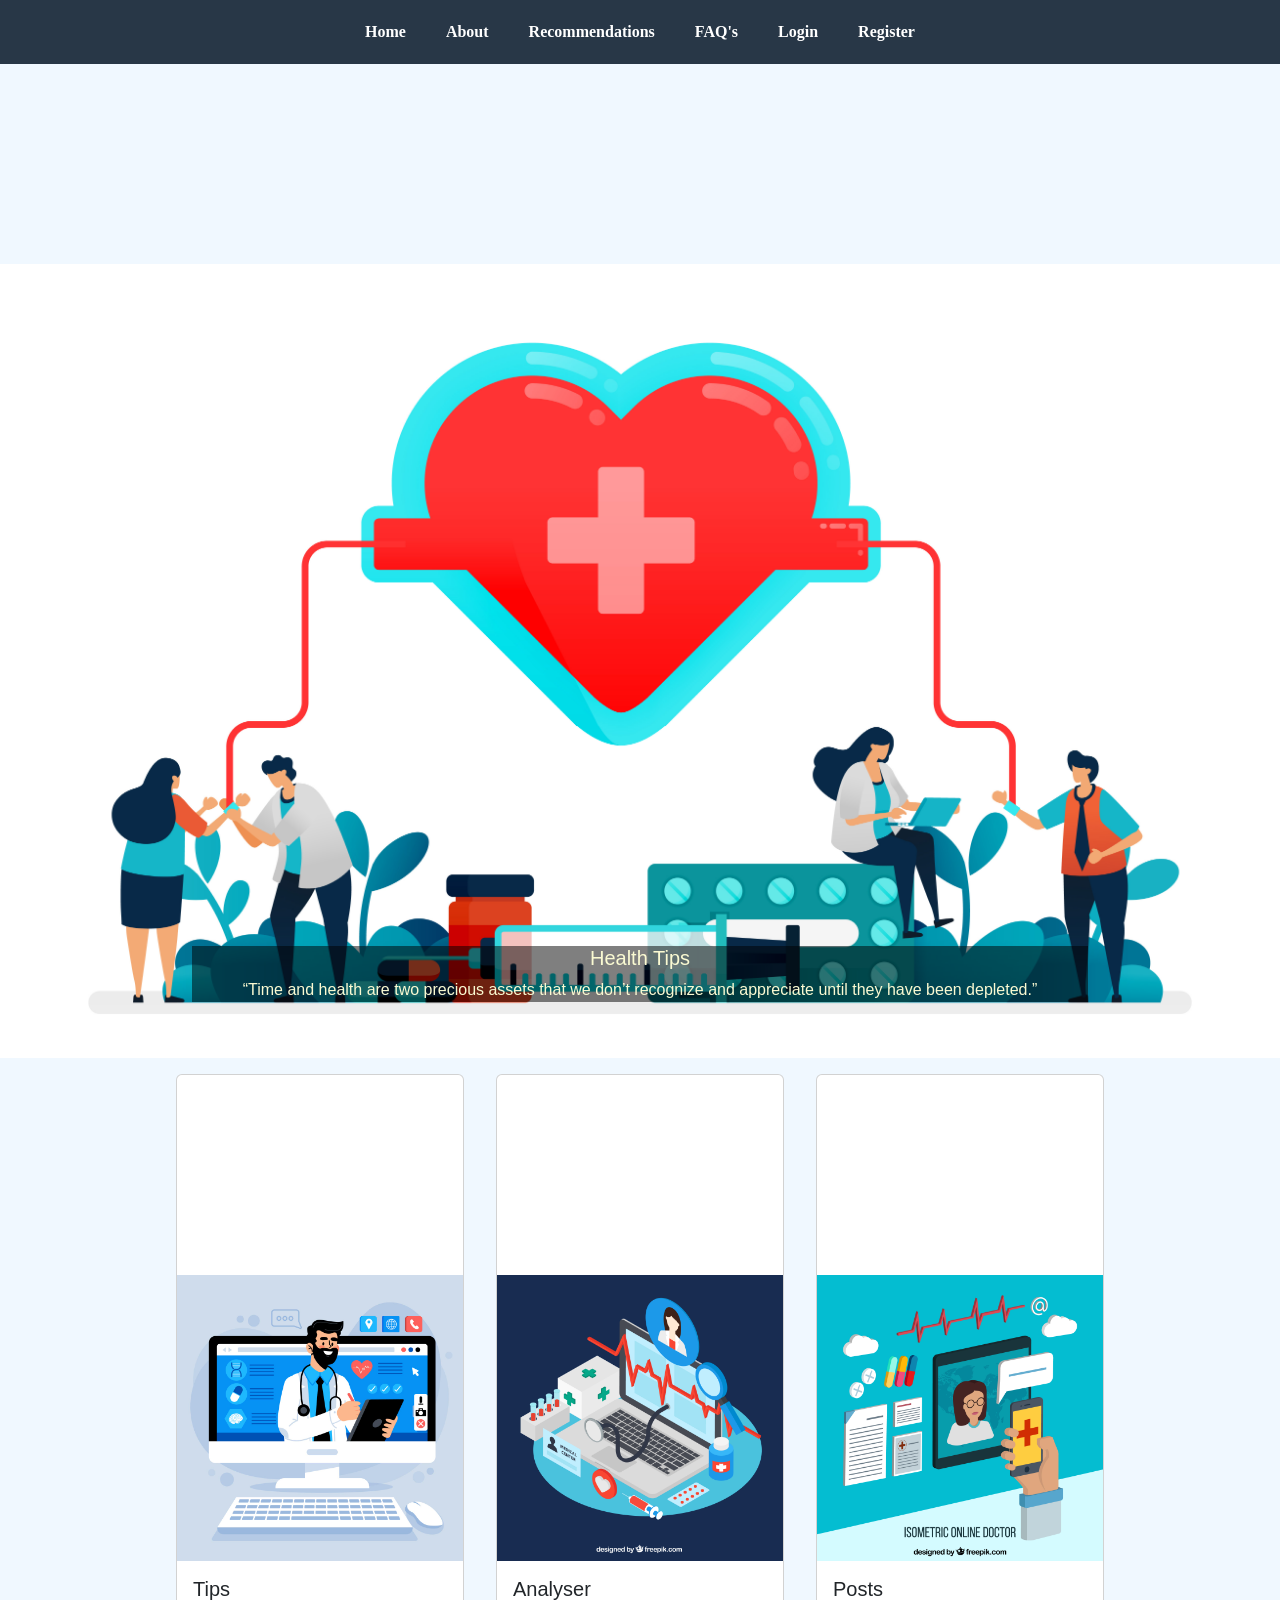
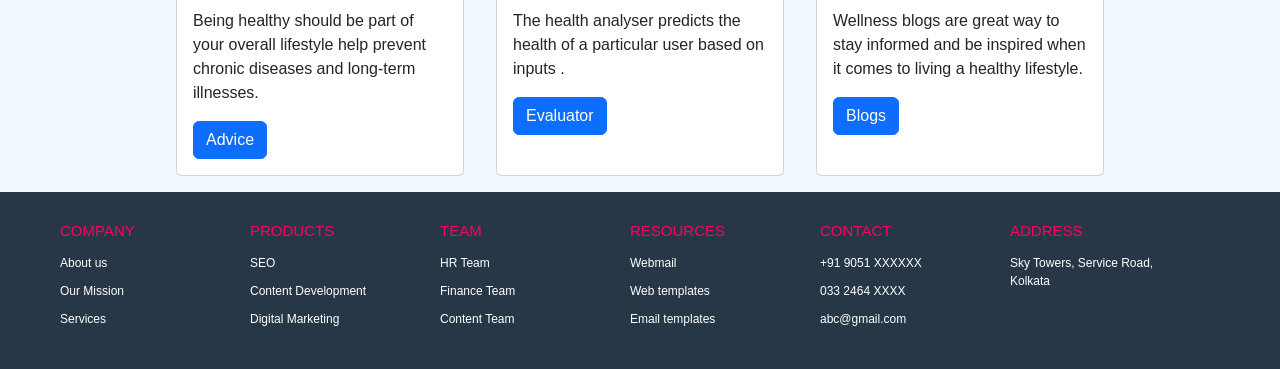
==== commit efaea472: "29march" ====
--- a/templates/index.html
+++ b/templates/index.html
@@ -26,7 +26,10 @@
       <a class="nav-link" href="/faqs">FAQ's</a>
     </li>
     <li class="nav-item">
-      <a class="nav-link" href="/login">Login</a>
+      <a class="nav-link" href="/log">Login</a>
+    </li>
+    <li class="nav-item">
+      <a class="nav-link" href="/register">Register</a>
     </li>
   </ul>
   
--- a/static/css/style.css
+++ b/static/css/style.css
@@ -384,6 +384,44 @@
 	padding-right: 500px;
 	font-size: medium;
 
+}
+
+/*Register page*/
+.re{
+  text-align: center;
+  padding-top: 500px;
+}
+#bg {
+  background-image: url('/static/background.jpg');
+  position: fixed;
+  left: 0;
+  top: 0;
+  width: 100%;
+  height: 100%;
+  background-size: cover;
+  filter: blur(5px);
+}
+form .form-field:nth-child(1)::before {
+  width: 20px;
+  height: 20px;
+  top: 15px;
+}
+form .form-field:nth-child(2)::before {
+  width: 16px;
+  height: 16px;
+}
+form .form-field {
+  display: -webkit-box;
+  display: -ms-flexbox;
+  display: flex;
+  -webkit-box-pack: justify;
+  -ms-flex-pack: justify;
+  justify-content: space-between;
+  -webkit-box-align: center;
+  -ms-flex-align: center;
+  align-items: center;
+  margin-bottom: 1rem;
+  position: relative;
 }
 /*posts page*/
 
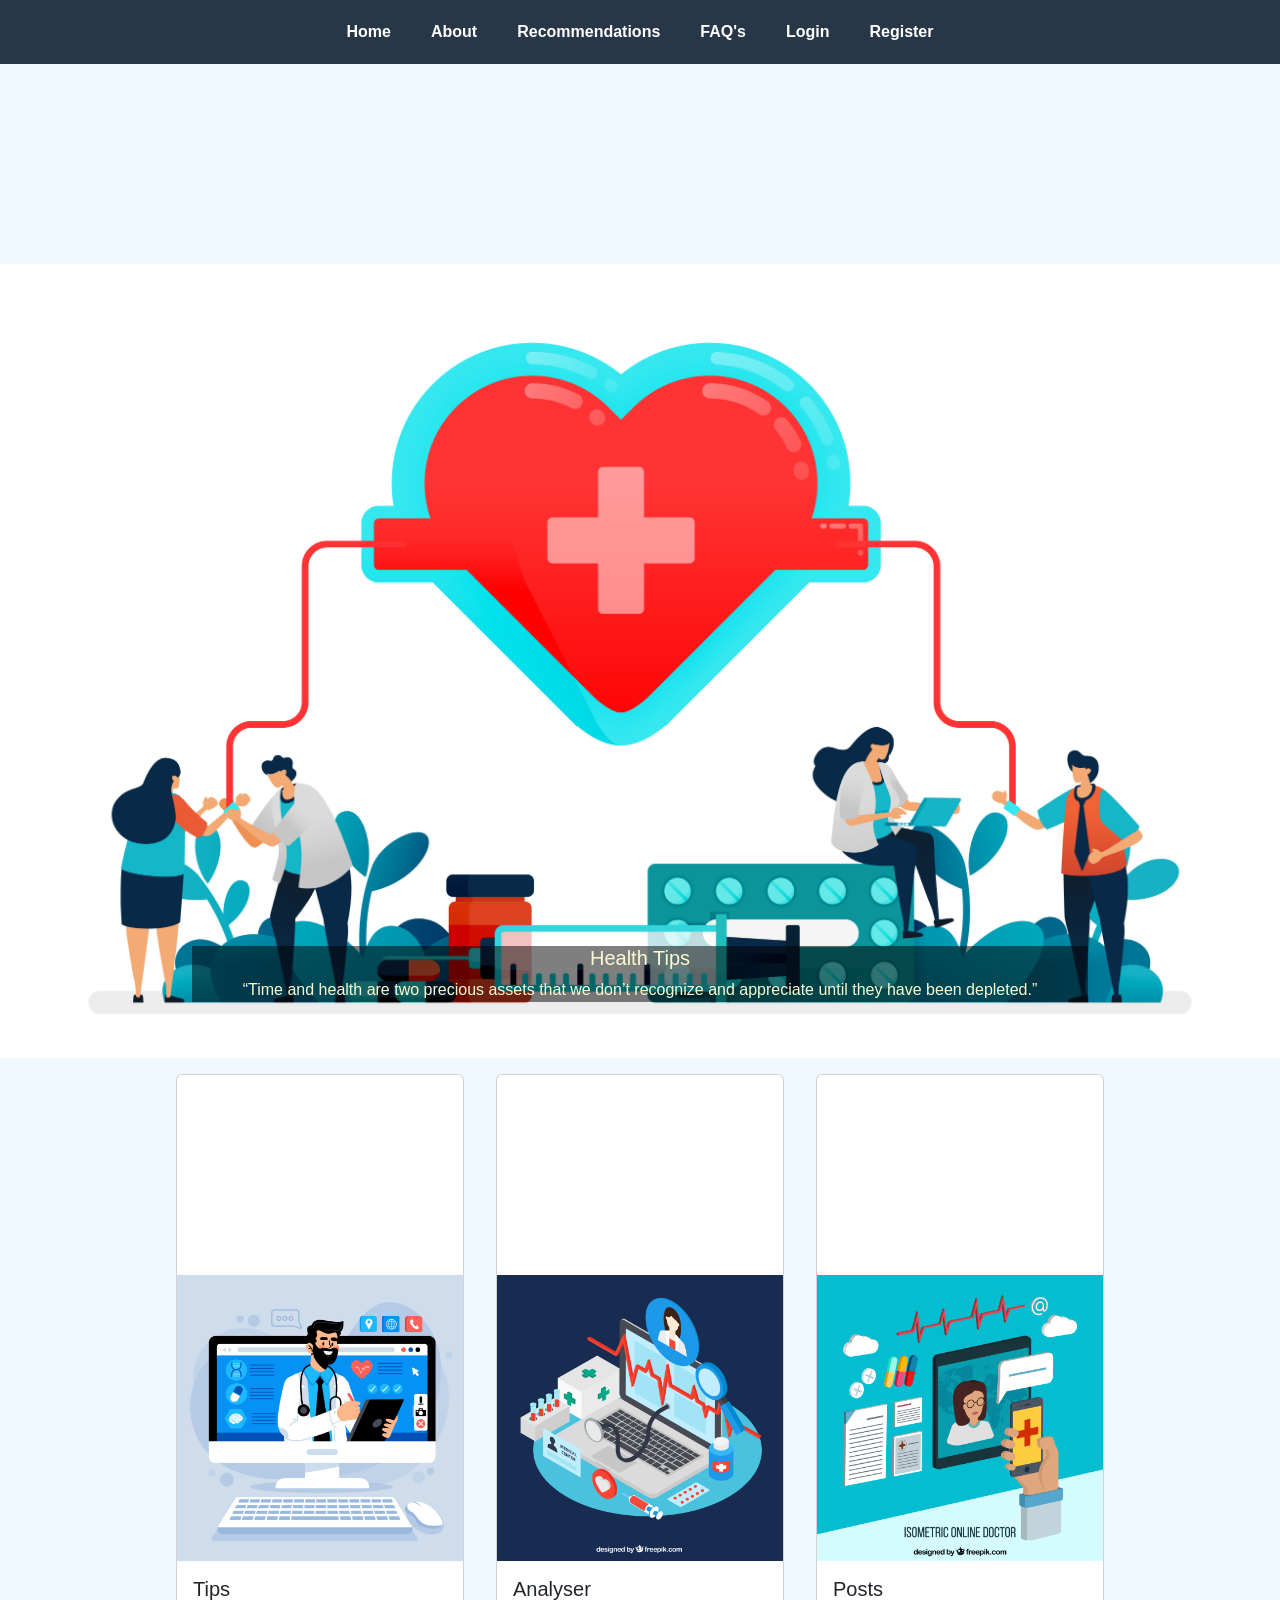
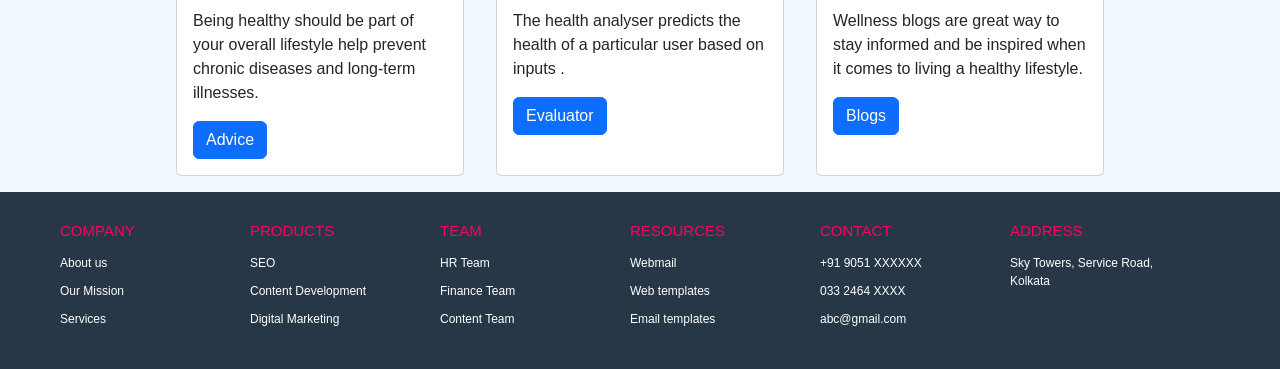
==== commit 68cff3c5: "huhfi" ====
--- a/templates/index.html
+++ b/templates/index.html
@@ -153,6 +153,7 @@
     <div class="footer">
       <div class="contain">
       <div class="col">
+
         <h2>Company</h2>
         <ul>
           <li>About us</li>
--- a/static/css/style.css
+++ b/static/css/style.css
@@ -1,3 +1,4 @@
+@import url('https://fonts.googleapis.com/css2?family=Poppins:wght@100;200;400;700;800;900&display=swap');
 .nav{
 	background-color: #283747;
 }
@@ -10,7 +11,7 @@
 	color: white;
 	justify-content: center;
 	font-weight: 700;
-	font-family: Georgia, serif;
+	font-family: 'Poppins', sans-serif;
 	padding: 20px;
 }
 
@@ -110,12 +111,12 @@
 
 .reg
 {
-  font-family: 'Trebuchet MS', 'Lucida Sans Unicode', 'Lucida Grande', 'Lucida Sans', Arial, sans-serif;
+  font-family: 'Poppins', sans-serif;
   text-align: center;
 }
 
 .logh{
-  font-family: 'Lucida Sans', 'Lucida Sans Regular', 'Lucida Grande', 'Lucida Sans Unicode', Geneva, Verdana, sans-serif;
+  font-family: 'Poppins', sans-serif;
   text-align: center;
   
 
@@ -191,7 +192,7 @@
 	background-repeat: no-repeat;
 	background-size: cover;*/
 	background-color: aliceblue;
-	font-family: Arial, Helvetica, sans-serif;
+	font-family: 'Poppins', sans-serif;
 	margin: 0;
 
   }
@@ -213,7 +214,7 @@
 	color: #0d0e0f;
 	text-shadow: -1px -1px 3px #878383, 
     2px 2px 4px #878181;
-	font-family: 'Baloo Bhai 2', cursive;
+    font-family: 'Poppins', sans-serif;
 	line-height: 2.1;
 	
 
@@ -223,7 +224,7 @@
   }
 .about-section p{
 	padding:50px;
-	font-family: 'Baloo Bhai 2', cursive;
+	font-family: 'Poppins', sans-serif;
 	text-align: justify;
 	text-shadow: -1px -1px 3px #7f7474, 
     2px 2px 4px #a4a1a1;
@@ -252,7 +253,7 @@
   
   .fa,
   .fas {
-    font-family: 'FontAwesome';
+    font-family: 'Poppins', sans-serif;
     font-weight: 400;
     font-size: 1.2rem;
     font-style: normal;
@@ -328,7 +329,7 @@
 }
 .measure1{
 	text-align: center;
-	 font-family: math;	
+  font-family: 'Poppins', sans-serif;	
 	 padding-bottom: 30px;
 }
 .measure2{
@@ -467,7 +468,8 @@
     border-radius: 20px;
   }
   .eat{
-    font-family: 'Times New Roman', Times, serif;
+    
+    font-family: 'Poppins', sans-serif;
     padding-left: 100px;
     padding-right: 100px;
     font-size: 20px;
@@ -477,14 +479,14 @@
 
   }
   .eater{
-    font-family: 'Times New Roman', Times, serif;
+    font-family: 'Poppins', sans-serif;
     font-size: 20px;
     padding-left: 50px;
     padding-right: 50px;
     padding-top: 50px;
   }
   .inc{
-    font-family: 'Times New Roman', Times, serif;
+    font-family: 'Poppins', sans-serif;
     font-size: 20px;
     padding-left: 90px;
     padding-right: 50px;
@@ -505,7 +507,7 @@
   *{
 	margin:0px;
 	padding:0px;
-	font-family: 'Segoe UI', Tahoma, Geneva, Verdana, sans-serif;
+	font-family: 'Poppins', sans-serif;
 	box-sizing: border-box;
   }
   a{
@@ -517,7 +519,7 @@
   #blog{
 	margin: 0px;
 	padding: 0px;
-	font-family: 'Segoe UI', Tahoma, Geneva, Verdana, sans-serif;
+	font-family: 'Poppins', sans-serif;
 	display: flex;
 	justify-content: center;
 	align-items: center;
@@ -622,6 +624,7 @@
   .footer {
 	width: 100%;
 	background-color:#283747 ;
+  height: 30%;
   }
   .footer .col {
 	width: 190px;
@@ -653,12 +656,7 @@
 	padding-right: 5px !important;
   }
   
-  .footer .col ul li:hover {
-	cursor: pointer;
-	color: lightgray;
-	font-weight: bold;
-  }
-
+  
   .res{
 	text-align: center;
   }
@@ -745,7 +743,7 @@
    }
 
 .tipss body {
-	font-family: "Open Sans", sans-serif;
+  font-family: 'Poppins', sans-serif;
 	margin: 0;
 	padding: 1rem;
 	background-color: aliceblue;
@@ -830,14 +828,14 @@
 	 padding-top: 170px;
 	 padding-bottom: 20px;
 	 font-weight: bold;
-	 font-family: 'Times New Roman', serif;
+   font-family: 'Poppins', sans-serif;
    }
 .text p{
 	
 	text-align: justify;
 	padding-left: 100px;
 	font-weight: 900;
-	font-family: comic sans-serif;
+  font-family: 'Poppins', sans-serif;
 	
    }
    .text{
@@ -924,7 +922,7 @@
 .lbl-toggle {
 display: block;
 font-weight: bold;
-font-family: monospace; 
+font-family: 'Poppins', sans-serif;
 font-size: 1.2rem;
 text-transform: uppercase;
 text-align: center; 
@@ -985,7 +983,7 @@
    .lbl-toggle1{
    display: block;
    font-weight: bold;
-   font-family: monospace; 
+   font-family: 'Poppins', sans-serif;
    font-size: 1.2rem;
    text-transform: uppercase;
    text-align: center; 
@@ -1045,7 +1043,7 @@
    .lbl-toggle2{
    display: block;
    font-weight: bold;
-   font-family: monospace; 
+   font-family: 'Poppins', sans-serif;
    font-size: 1.2rem;
    text-transform: uppercase;
    text-align: center; 
@@ -1105,7 +1103,7 @@
    .lbl-toggle3{
    display: block;
    font-weight: bold;
-   font-family: monospace; 
+   font-family: 'Poppins', sans-serif;
    font-size: 1.2rem;
    text-transform: uppercase;
    text-align: center; 
@@ -1165,7 +1163,7 @@
    .lbl-toggle4{
    display: block;
    font-weight: bold;
-   font-family: monospace; 
+   font-family: 'Poppins', sans-serif; 
    font-size: 1.2rem;
    text-transform: uppercase;
    text-align: center; 
@@ -1225,7 +1223,7 @@
    .lbl-toggle5{
    display: block;
    font-weight: bold;
-   font-family: monospace; 
+   font-family: 'Poppins', sans-serif;
    font-size: 1.2rem;
    text-transform: uppercase;
    text-align: center; 
@@ -1285,7 +1283,7 @@
    .lbl-toggle6{
    display: block;
    font-weight: bold;
-   font-family: monospace; 
+   font-family: 'Poppins', sans-serif;
    font-size: 1.2rem;
    text-transform: uppercase;
    text-align: center; 
@@ -1345,7 +1343,7 @@
    .lbl-toggle7{
    display: block;
    font-weight: bold;
-   font-family: monospace; 
+   font-family: 'Poppins', sans-serif;
    font-size: 1.2rem;
    text-transform: uppercase;
    text-align: center; 
@@ -1405,7 +1403,7 @@
    .lbl-toggle8{
    display: block;
    font-weight: bold;
-   font-family: monospace; 
+   font-family: 'Poppins', sans-serif;
    font-size: 1.2rem;
    text-transform: uppercase;
    text-align: center; 
@@ -1465,7 +1463,7 @@
    .lbl-toggle9{
    display: block;
    font-weight: bold;
-   font-family: monospace; 
+   font-family: 'Poppins', sans-serif; 
    font-size: 1.2rem;
    text-transform: uppercase;
    text-align: center; 
@@ -1525,7 +1523,7 @@
    .lbl-toggle10{
    display: block;
    font-weight: bold;
-   font-family: monospace; 
+   font-family: 'Poppins', sans-serif;
    font-size: 1.2rem;
    text-transform: uppercase;
    text-align: center; 
@@ -1585,7 +1583,7 @@
    .lbl-toggle11{
    display: block;
    font-weight: bold;
-   font-family: monospace; 
+   font-family: 'Poppins', sans-serif;
    font-size: 1.2rem;
    text-transform: uppercase;
    text-align: center; 
@@ -1645,7 +1643,7 @@
    .lbl-toggle12{
    display: block;
    font-weight: bold;
-   font-family: monospace; 
+   font-family: 'Poppins', sans-serif;
    font-size: 1.2rem;
    text-transform: uppercase;
    text-align: center; 
@@ -1705,7 +1703,7 @@
    .lbl-toggle13{
    display: block;
    font-weight: bold;
-   font-family: monospace; 
+   font-family: 'Poppins', sans-serif;
    font-size: 1.2rem;
    text-transform: uppercase;
    text-align: center; 
@@ -1765,7 +1763,7 @@
    .lbl-toggle14{
    display: block;
    font-weight: bold;
-   font-family: monospace; 
+   font-family: 'Poppins', sans-serif;
    font-size: 1.2rem;
    text-transform: uppercase;
    text-align: center; 
@@ -1825,7 +1823,7 @@
    .lbl-toggle15{
    display: block;
    font-weight: bold;
-   font-family: monospace; 
+   font-family: 'Poppins', sans-serif; 
    font-size: 1.2rem;
    text-transform: uppercase;
    text-align: center; 
@@ -1885,7 +1883,7 @@
    .lbl-toggle16{
    display: block;
    font-weight: bold;
-   font-family: monospace; 
+   font-family: 'Poppins', sans-serif;
    font-size: 1.2rem;
    text-transform: uppercase;
    text-align: center; 
@@ -1945,7 +1943,7 @@
    .lbl-toggle17{
    display: block;
    font-weight: bold;
-   font-family: monospace; 
+   font-family: 'Poppins', sans-serif;
    font-size: 1.2rem;
    text-transform: uppercase;
    text-align: center; 
@@ -2005,7 +2003,7 @@
    .lbl-toggle18{
    display: block;
    font-weight: bold;
-   font-family: monospace; 
+   font-family: 'Poppins', sans-serif;
    font-size: 1.2rem;
    text-transform: uppercase;
    text-align: center; 
@@ -2065,7 +2063,7 @@
    .lbl-toggle19{
    display: block;
    font-weight: bold;
-   font-family: monospace; 
+   font-family: 'Poppins', sans-serif;
    font-size: 1.2rem;
    text-transform: uppercase;
    text-align: center; 
@@ -2125,7 +2123,7 @@
    .lbl-toggle20{
    display: block;
    font-weight: bold;
-   font-family: monospace; 
+   font-family: 'Poppins', sans-serif;
    font-size: 1.2rem;
    text-transform: uppercase;
    text-align: center; 
@@ -2185,7 +2183,7 @@
    .lbl-toggle21{
    display: block;
    font-weight: bold;
-   font-family: monospace; 
+   font-family: 'Poppins', sans-serif;
    font-size: 1.2rem;
    text-transform: uppercase;
    text-align: center; 
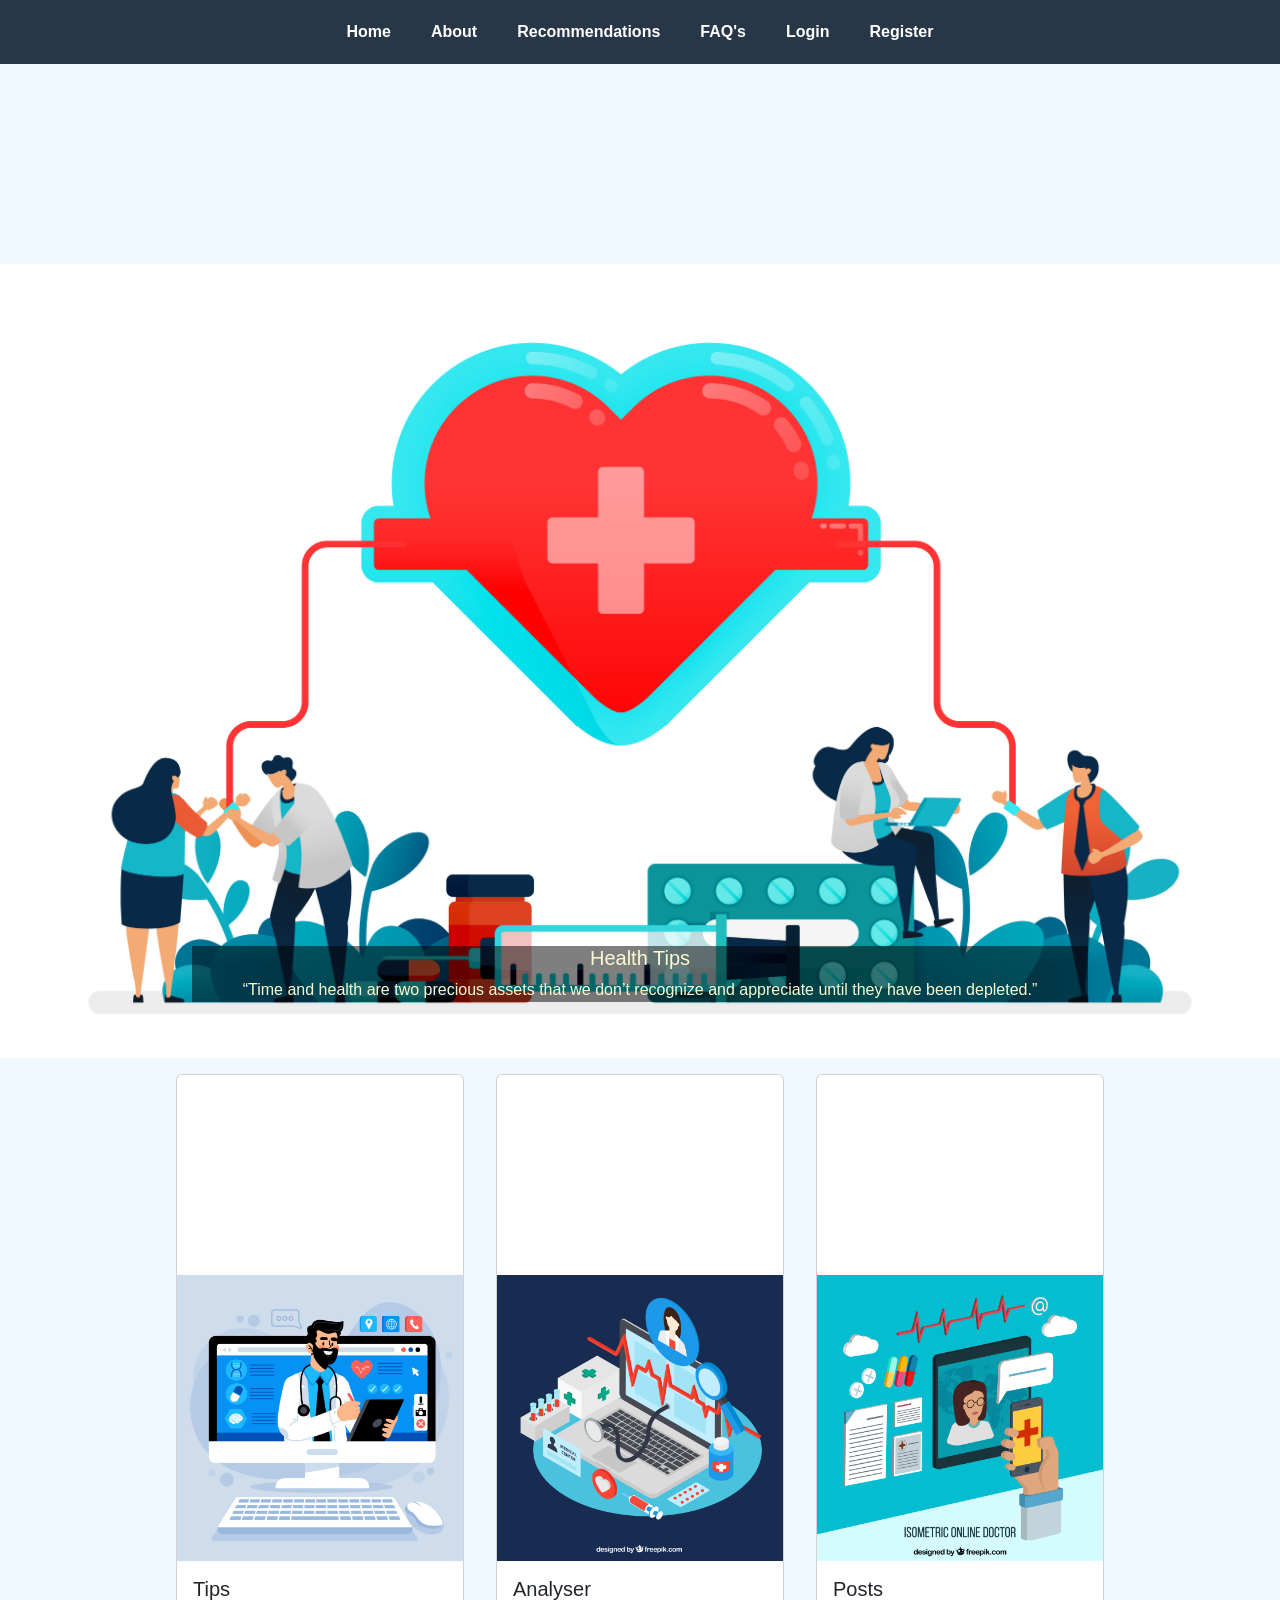
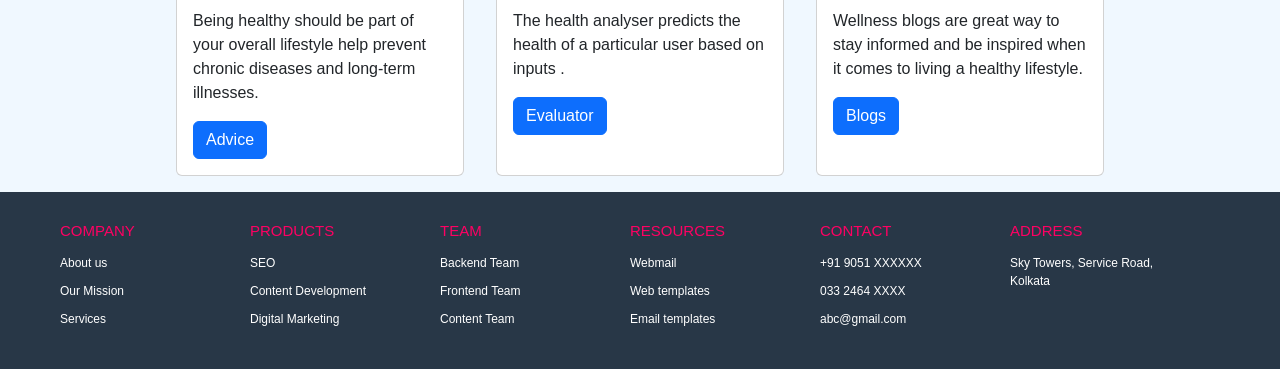
==== commit 7f844613: "gyjsagdu" ====
--- a/templates/index.html
+++ b/templates/index.html
@@ -172,8 +172,8 @@
       <div class="col">
         <h2>Team</h2>
         <ul>
-          <li>HR Team</li>
-          <li>Finance Team</li>
+          <li>Backend Team</li>
+          <li>Frontend Team</li>
           <li>Content Team</li>
         </ul>
       </div>
--- a/static/css/style.css
+++ b/static/css/style.css
@@ -388,7 +388,9 @@
 }
 
 /*Register page*/
-.re{
+
+
+/* .re{
   text-align: center;
   padding-top: 500px;
 }
@@ -423,9 +425,108 @@
   align-items: center;
   margin-bottom: 1rem;
   position: relative;
-}
-/*posts page*/
-
+} */
+/*login page*/
+.login-container {
+  max-width: 400px;
+  margin: 50px auto;
+  background-color: #fff;
+  padding: 30px;
+  box-shadow: 0 0 10px rgba(0, 0, 0, 0.2);
+  border-radius: 10px;
+}
+
+h1 {
+  text-align: center;
+  margin-bottom: 30px;
+  color: #555;
+  font-weight: normal;
+  letter-spacing: 2px;
+}
+
+.form-group {
+  margin-bottom: 20px;
+}
+
+label {
+  display: block;
+  margin-bottom: 10px;
+  font-size: 14px;
+  color: #555;
+  letter-spacing: 1px;
+}
+
+input[type="text"], input[type="password"] {
+  width: 100%;
+  padding: 12px;
+  border: none;
+  border-bottom: 2px solid #ddd;
+  font-size: 16px;
+  color: #555;
+  letter-spacing: 1px;
+}
+
+button[type="submit"] {
+  background-color: #00A6CC;
+  color: #fff;
+  border: none;
+  padding: 12px 24px;
+  border-radius: 25px;
+  font-size: 16px;
+  font-weight: bold;
+  letter-spacing: 1px;
+  cursor: pointer;
+  transition: background-color 0.3s ease;
+  float: right;
+}
+
+button[type="submit"]:hover {
+  background-color: #57C7E7;
+}
+
+.signup-link {
+  margin-top: 20px;
+  text-align: center;
+  font-size: 14px;
+  color: #888;
+  letter-spacing: 1px;
+}
+
+.signup-link a {
+  color: #121213;
+  text-decoration: none;
+  font-weight: bold;
+  transition: color 0.3s ease;
+}
+
+.signup-link a:hover {
+  color: #00A6CC;
+}
+.lg{
+  background: linear-gradient(to bottom right, #FFB6C1, #87CEFA);
+  display: flex;
+  background-repeat: no-repeat;
+  width: 100%;
+  height: 100%;
+  background-attachment: fixed;
+  padding-top: 100px;
+}
+
+/* New styles for adding more color */
+.login-container {
+  background: linear-gradient(to top left, #FFB6C1, #87CEFA);
+ 
+}
+
+h1 {
+  color: #fff;
+}
+
+input[type="text"], input[type="password"] {
+  border-bottom: 2px solid #fff;
+  background-color: #eee;
+}
+ /*register pagr*/
  
   /*.tipss h1{
 	text-align: center;
@@ -905,11 +1006,13 @@
   }
   /*Recommendation page*/
   .rec_main{
-	background-color:  rgb(194, 242, 245);
+	background-color:  rgb(160, 239, 244);
   }
  
  .diseases h1{
 text-align: center;
+color: #000;
+padding-top: 20px;
  }
 input[type='checkbox'] {
  display: none; 
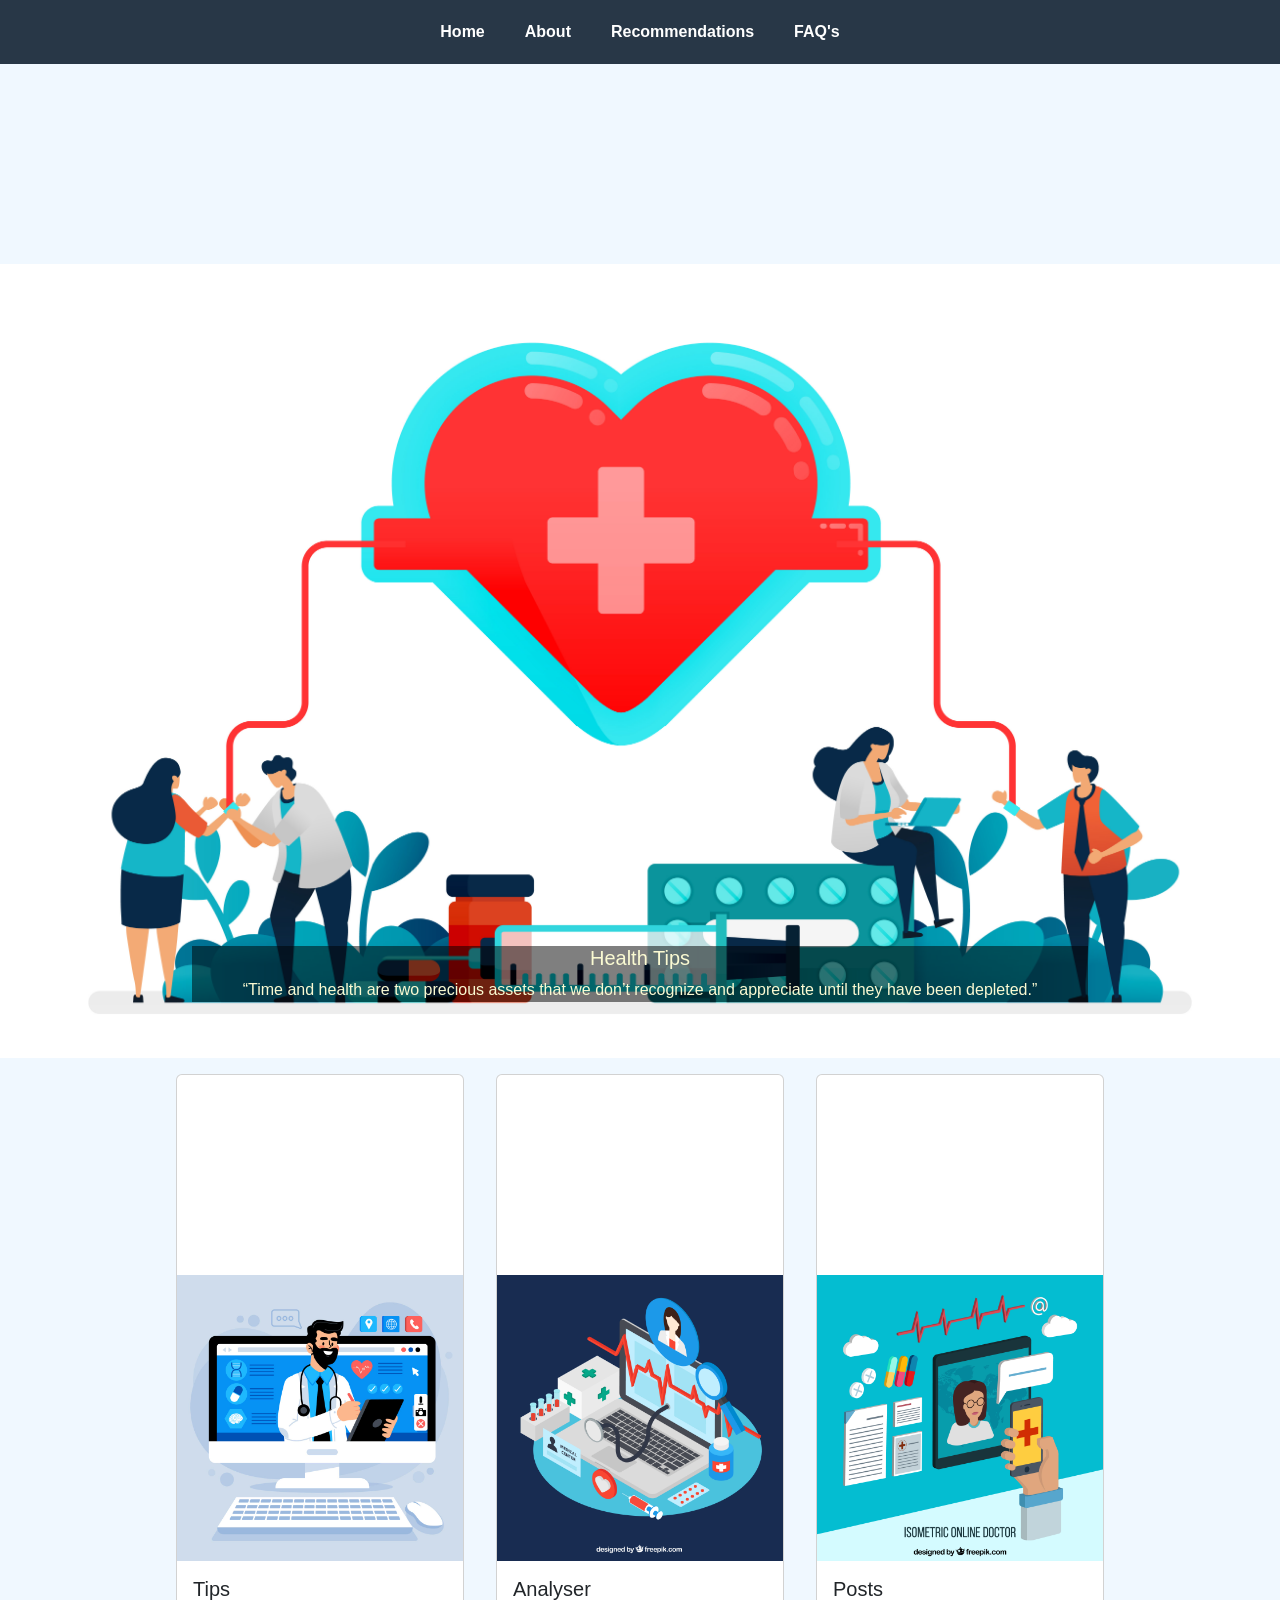
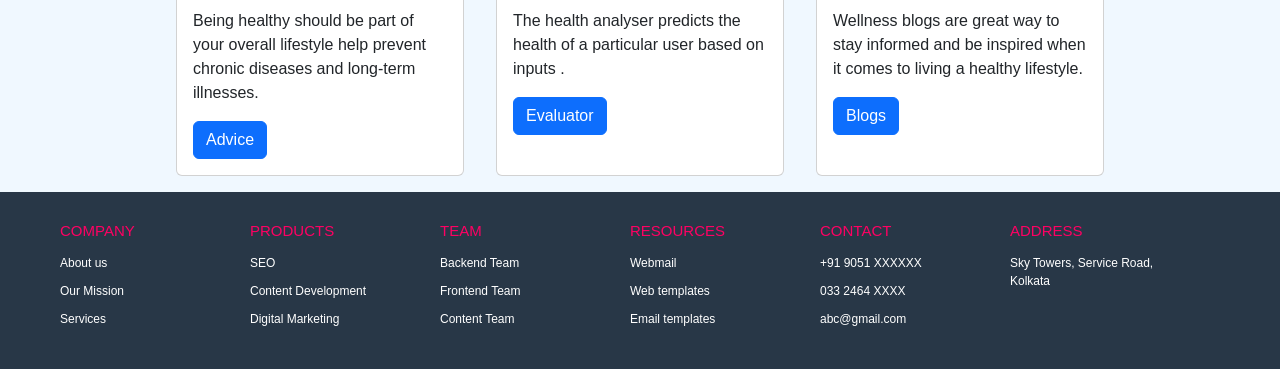
==== commit b69d9719: "finalhhcs" ====
--- a/templates/index.html
+++ b/templates/index.html
@@ -25,12 +25,12 @@
     <li class="nav-item">
       <a class="nav-link" href="/faqs">FAQ's</a>
     </li>
-    <li class="nav-item">
+    <!-- <li class="nav-item">
       <a class="nav-link" href="/log">Login</a>
     </li>
     <li class="nav-item">
       <a class="nav-link" href="/register">Register</a>
-    </li>
+    </li> -->
   </ul>
   
     <!-- As a link -->
--- a/static/css/style.css
+++ b/static/css/style.css
@@ -237,7 +237,9 @@
 	color: grey;
   }
   
-
+.our{
+  color: #000;
+}
   .text-secondary {
     color: #3d5d6f;
   }
@@ -331,6 +333,7 @@
 	text-align: center;
   font-family: 'Poppins', sans-serif;	
 	 padding-bottom: 30px;
+   color: #000;
 }
 .measure2{
 	padding-right: 200px;
@@ -953,6 +956,7 @@
 	text-align: center;
 	padding-bottom: 50px;
 	padding-top: 50px;
+  color: #000;
 	
   }
   
@@ -1195,6 +1199,7 @@
    padding: .5rem 1rem ;
    
    }
+
    input[type='checkbox'] {
 	display: none; 
    } 
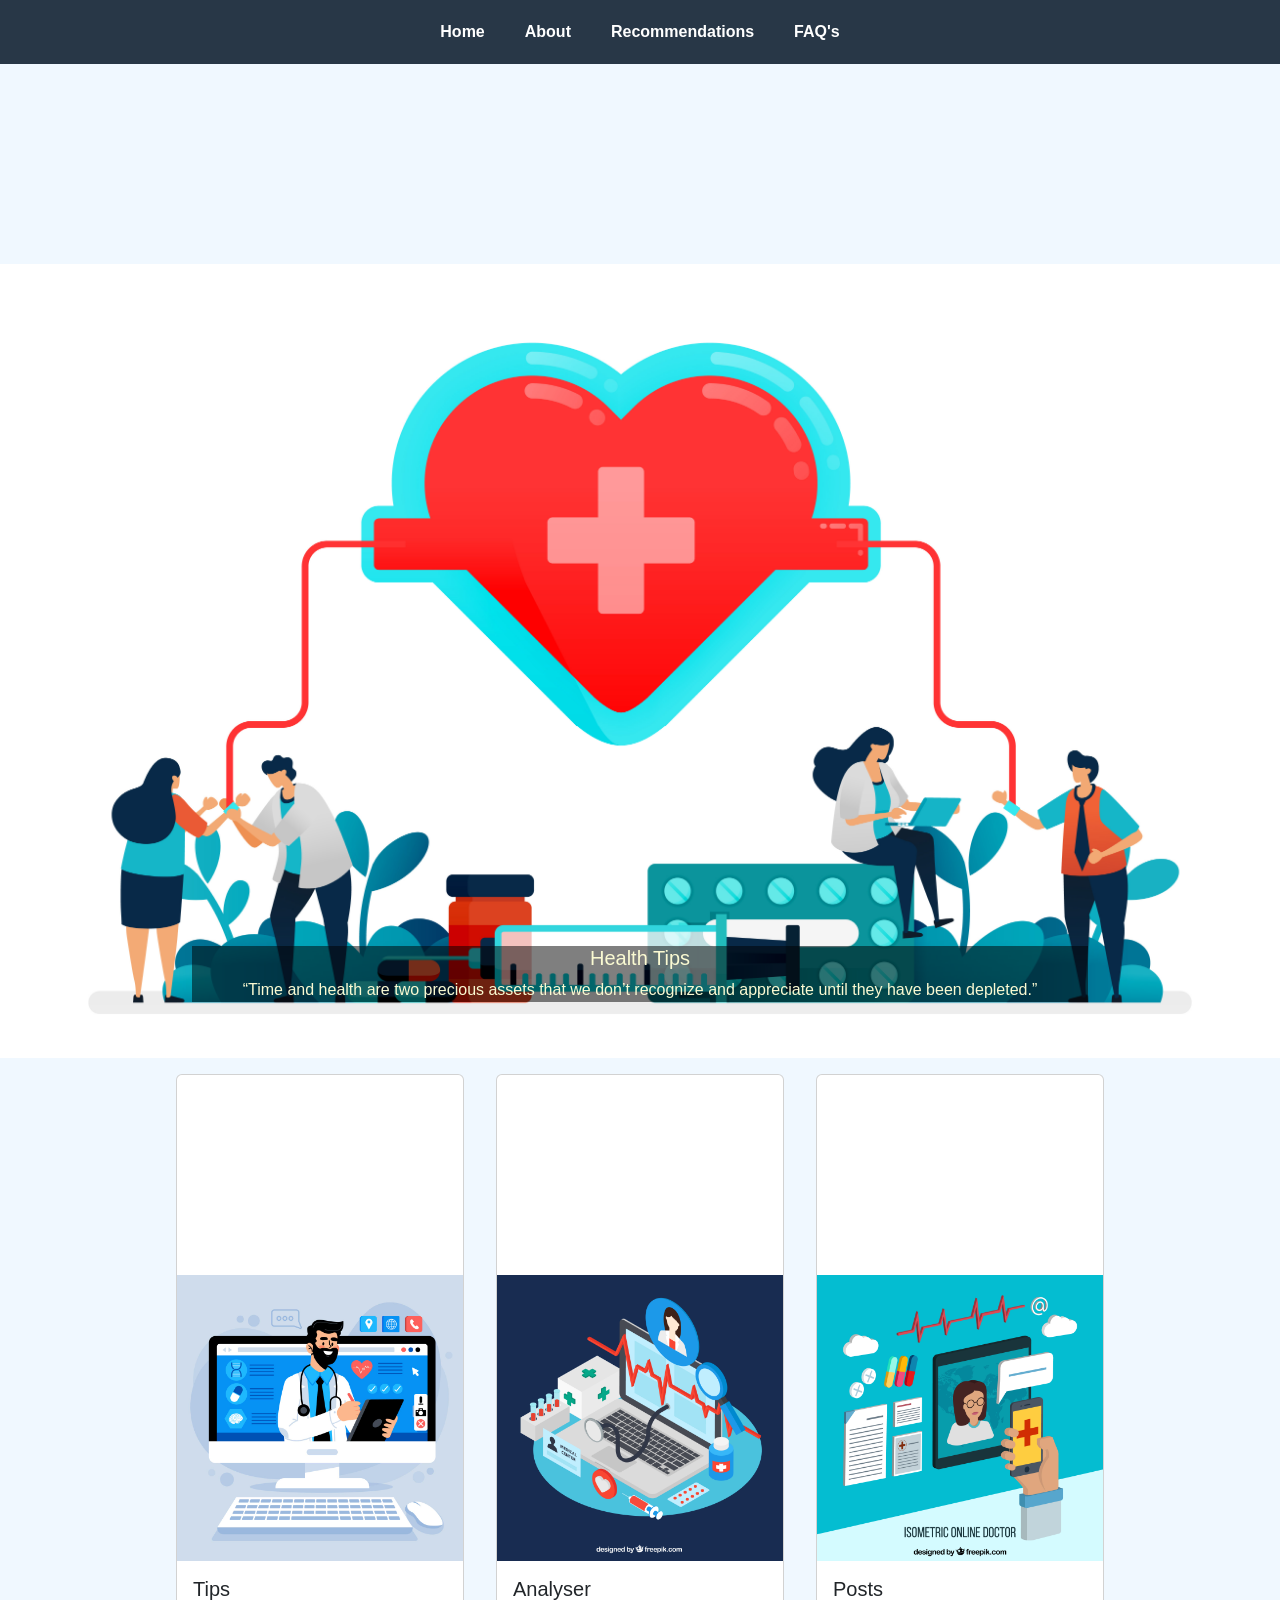
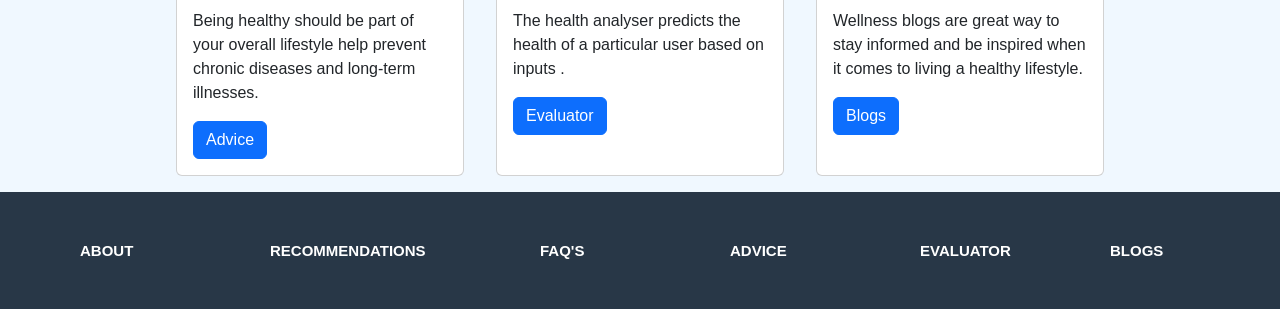
==== commit cbd331cb: "gerg" ====
--- a/templates/index.html
+++ b/templates/index.html
@@ -10,8 +10,10 @@
     <link rel="stylesheet" href="../static/css/style.css">
 </head>
 <body>
+
+
   
-  <!-- As a link -->
+   <!-- As a link -->
   <ul class="nav justify-content-center">
     <li class="nav-item">
       <a class="nav-link active" aria-current="page" href="/">Home</a>
@@ -25,57 +27,9 @@
     <li class="nav-item">
       <a class="nav-link" href="/faqs">FAQ's</a>
     </li>
-    <!-- <li class="nav-item">
-      <a class="nav-link" href="/log">Login</a>
-    </li>
-    <li class="nav-item">
-      <a class="nav-link" href="/register">Register</a>
-    </li> -->
   </ul>
   
-    <!-- As a link -->
-<!--<nav class="navbar navbar-light bg-light">
-    <div class="container-fluid">
-      <a class="navbar-brand" href="#">Home</a>
-      <a class="navbar-brand" href="#">About</a>
-      <a class="navbar-brand" href="#">Posts</a>
-      <a class="navbar-brand" href="#">Recommendations</a>
-      <a class="navbar-brand" href="#">FAQ's</a>
-    </div>
-  </nav>-->
-
-  <!--<nav class="navbar navbar-expand-lg navbar-dark bg-dark">
-    <div class="container-fluid">
-      <a class="navbar-brand" href="#">Home</a>
-      <button class="navbar-toggler" type="button" data-bs-toggle="collapse" data-bs-target="#navbarNavDarkDropdown" aria-controls="navbarNavDarkDropdown" aria-expanded="false" aria-label="Toggle navigation">
-        <span class="navbar-toggler-icon"></span>
-      </button>
-      <div class="collapse navbar-collapse" id="navbarNavDarkDropdown">
-        <ul class="navbar-nav">
-          <li class="nav-item dropdown">
-            <button class="btn btn-dark dropdown-toggle" data-bs-toggle="dropdown" aria-expanded="false">
-              Dropdown
-            </button>
-            <ul class="dropdown-menu dropdown-menu-dark">
-              <li><a class="dropdown-item" href="/about">About</a></li>
-              <li><a class="dropdown-item" href="/recommendations">Recommendations</a></li>
-              <li><a class="dropdown-item" href="/faqs">FAQ's</a></li>
-            </ul>
-        </ul>
-      </div>
-      <a class="navbar-brand" href="/login">Login</a>
-      <a class="navbar-brand" href="login.html">Sign Up</a> 
-    </div>
-  </nav>-->
-  
-  <!-- As a heading
-  <nav class="navbar navbar-light bg-light">
-    <div class="container-fluid">
-      <span class="navbar-brand mb-0 h1">Navbar</span>
-    </div>
-  </nav> -->
-
-
+ 
 
   <div id="carouselExampleCaptions" class="carousel slide" data-bs-ride="carousel">
     <div class="carousel-indicators">
@@ -154,50 +108,28 @@
       <div class="contain">
       <div class="col">
 
-        <h2>Company</h2>
-        <ul>
-          <li>About us</li>
-          <li> Our Mission</li>
-          <li>Services</li>
-        </ul>
+        <h2><a class="nav-link" href="/about">About</a></h2>
+       
       </div>
       <div class="col">
-        <h2>Products</h2>
-        <ul>
-          <li>SEO</li>
-          <li>Content Development</li>
-          <li>Digital Marketing</li>
-        </ul>
+        <h2><a class="nav-link" href="/recommendations">Recommendations</a></h2>
+        
       </div>
       <div class="col">
-        <h2>Team</h2>
-        <ul>
-          <li>Backend Team</li>
-          <li>Frontend Team</li>
-          <li>Content Team</li>
-        </ul>
+        <h2><a class="nav-link"  href="/faqs" style="padding-left: 100px;">FAQ's</a></h2>
+        
       </div>
       <div class="col">
-        <h2>Resources</h2>
-        <ul>
-          <li>Webmail</li>
-          <li>Web templates</li>
-          <li>Email templates</li>
-        </ul>
+        <h2><a class="nav-link" href="/tips" style="padding-left: 100px; ">Advice</a></h2>
+        
       </div>
       <div class="col">
-        <h2>Contact</h2>
-        <ul>
-          <li>+91 9051 XXXXXX</li>
-          <li>033 2464 XXXX</li>
-          <li>abc@gmail.com</li>
-        </ul>
+        <h2><a  class="nav-link" href="/forms" style="padding-left: 100px; ">Evaluator</a></h2>
+        
       </div>
       <div class="col address">
-        <h2>Address </h2>
-        <ul>
-          <li>Sky Towers, Service Road, Kolkata</li>
-      </ul>
+        <h2><a  class="nav-link "href="/posts" style="padding-left: 100px; ">Blogs</a></h2>
+        
       </div>
     <div class="clearfix"></div>
     </div>
